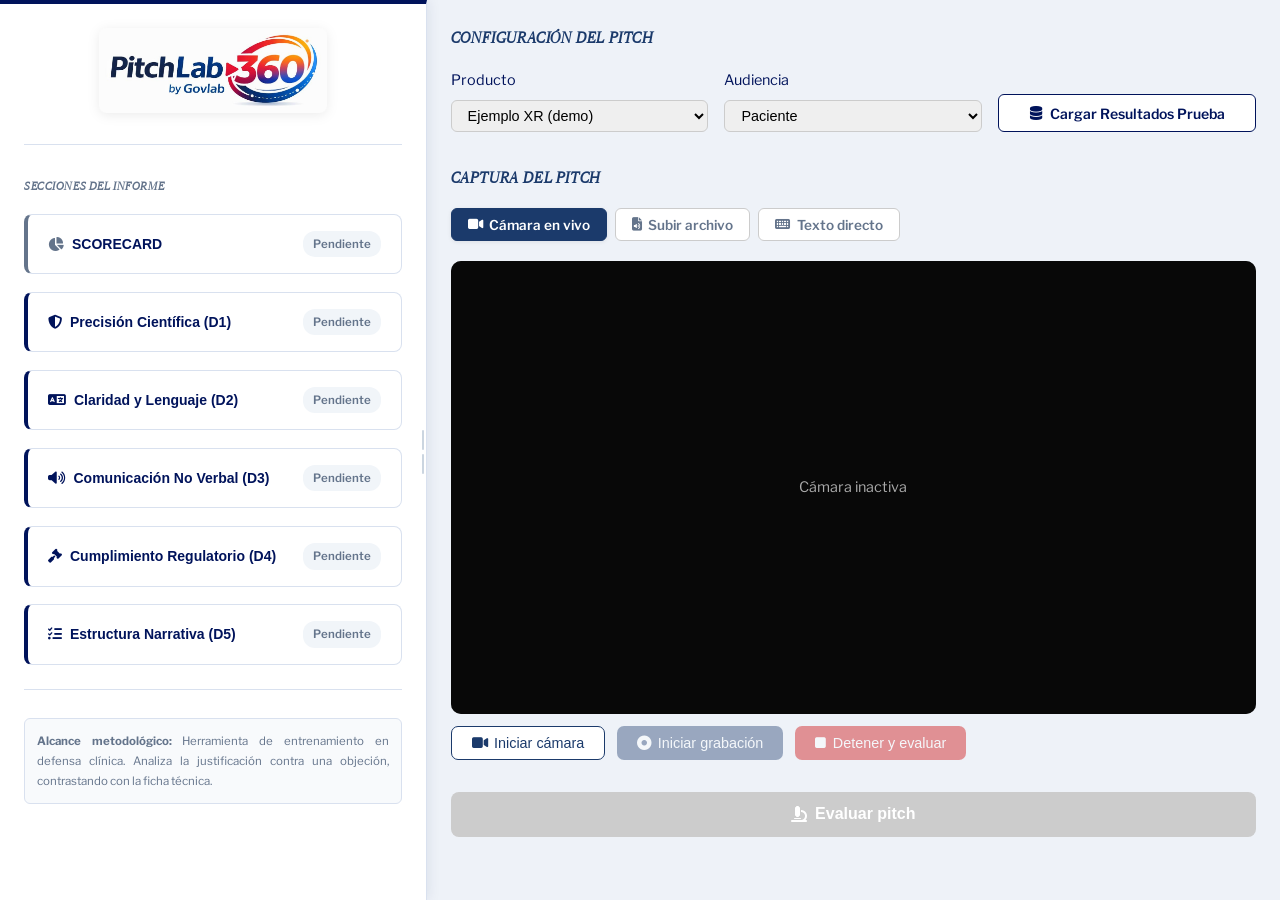
==== static/index.html @ f3664d10 "Fix speech recognition disconnection and add real-time visual canvas feedback for camera gaze tracki" ====
<!DOCTYPE html>
<html lang="es">

<head>
    <meta charset="UTF-8">
    <meta name="viewport" content="width=device-width, initial-scale=1.0">
    <title>PitchMed360 - GovLab | Universidad de La Sabana</title>
    <link rel="icon" href="data:,">
    <link rel="preconnect" href="https://fonts.googleapis.com">
    <link rel="preconnect" href="https://fonts.gstatic.com" crossorigin>
    <link href="https://fonts.googleapis.com/css2?family=Playfair+Display:ital,wght@0,700;0,800;0,900;1,700;1,800&family=Libre+Franklin:ital,wght@0,300;0,400;0,500;0,600;0,700;0,800;1,400;1,600&display=swap" rel="stylesheet">
    <link href="https://api.fontshare.com/v2/css?f[]=cabinet-grotesk@400,500,700&display=swap" rel="stylesheet">
    <link rel="stylesheet" href="https://cdnjs.cloudflare.com/ajax/libs/font-awesome/6.5.0/css/all.min.css" />
    <link rel="stylesheet" href="/static/style.css">
</head>

<body>
    <div class="app-container">

        <!-- ===================== SIDEBAR ===================== -->
        <aside class="sidebar" id="sidebar">
            <div class="sidebar-content">

                <div class="main-logo-container">
                    <a href="https://www.unisabana.edu.co/proyeccion-social/laboratorio-de-gobierno" target="_blank" rel="noopener noreferrer">
                        <img src="/assets/PitchLab360.jpg" alt="PitchLab360 Logo" class="logo logo-pitchlab-main"
                            title="PitchLab360">
                    </a>
                </div>

                <!-- ── MÓDULOS VIEW (default) ── -->
                <div id="sidebar-modules-view">
                    <h2 class="sidebar-title">Secciones del Informe</h2>
                    <div class="modules-container">
                        <div class="module-card metrics-card" data-target="res-scorecard">
                            <div class="module-header">
                                <div class="module-title-wrapper">
                                    <i class="fa-solid fa-chart-pie metric-icon"></i>
                                    <span>SCORECARD</span>
                                </div>
                                <span class="status-badge pending">Pendiente</span>
                            </div>
                        </div>
                        <div class="module-card llm-card" data-target="res-d1">
                            <div class="module-header">
                                <div class="module-title-wrapper">
                                    <i class="fa-solid fa-shield-halved llm-icon"></i>
                                    <span>Precisión Científica (D1)</span>
                                </div>
                                <span class="status-badge pending">Pendiente</span>
                            </div>
                        </div>
                        <div class="module-card llm-card" data-target="res-d2">
                            <div class="module-header">
                                <div class="module-title-wrapper">
                                    <i class="fa-solid fa-language llm-icon"></i>
                                    <span>Claridad y Lenguaje (D2)</span>
                                </div>
                                <span class="status-badge pending">Pendiente</span>
                            </div>
                        </div>
                        <div class="module-card llm-card" data-target="res-d3">
                            <div class="module-header">
                                <div class="module-title-wrapper">
                                    <i class="fa-solid fa-volume-high fa-fw llm-icon"></i>
                                    <span>Comunicación No Verbal (D3)</span>
                                </div>
                                <span class="status-badge pending">Pendiente</span>
                            </div>
                        </div>
                        <div class="module-card llm-card" data-target="res-d4">
                            <div class="module-header">
                                <div class="module-title-wrapper">
                                    <i class="fa-solid fa-gavel llm-icon"></i>
                                    <span>Cumplimiento Regulatorio (D4)</span>
                                </div>
                                <span class="status-badge pending">Pendiente</span>
                            </div>
                        </div>
                        <div class="module-card llm-card" data-target="res-d5">
                            <div class="module-header">
                                <div class="module-title-wrapper">
                                    <i class="fa-solid fa-list-check llm-icon"></i>
                                    <span>Estructura Narrativa (D5)</span>
                                </div>
                                <span class="status-badge pending">Pendiente</span>
                            </div>
                        </div>
                    </div>
                </div>

                <!-- ── RESULTS VIEW (shown after analysis) ── -->
                <div id="sidebar-results-view" style="display:none">
                    <div class="results-view-header">
                        <h2 class="sidebar-title" style="margin:0">Resultados</h2>
                    </div>

                    <!-- SECCIÓN 0: Scorecard -->
                    <section class="res-section-sb" id="res-scorecard">
                        <div class="res-section-hdr metrics-header">
                            <i class="fa-solid fa-chart-pie"></i>
                            <span>SCORECARD</span>
                            <i class="fa-solid fa-chevron-down res-toggle"></i>
                        </div>
                        <div class="res-section-body-sb" id="body-scorecard"></div>
                    </section>

                    <!-- SECCIÓN 1: D1 -->
                    <section class="res-section-sb" id="res-d1">
                        <div class="res-section-hdr llm-header">
                            <i class="fa-solid fa-shield-halved"></i>
                            <span>Precisión Científica (D1)</span>
                            <i class="fa-solid fa-chevron-down res-toggle"></i>
                        </div>
                        <div class="res-section-body-sb" id="body-d1"></div>
                    </section>

                    <!-- SECCIÓN 2: D2 -->
                    <section class="res-section-sb" id="res-d2">
                        <div class="res-section-hdr llm-header">
                            <i class="fa-solid fa-language"></i>
                            <span>Claridad y Lenguaje (D2)</span>
                            <i class="fa-solid fa-chevron-down res-toggle"></i>
                        </div>
                        <div class="res-section-body-sb" id="body-d2"></div>
                    </section>

                    <!-- SECCIÓN 3: D3 -->
                    <section class="res-section-sb" id="res-d3">
                        <div class="res-section-hdr llm-header">
                            <i class="fa-solid fa-volume-high fa-fw"></i>
                            <span>Comunicación No Verbal (D3)</span>
                            <i class="fa-solid fa-chevron-down res-toggle"></i>
                        </div>
                        <div class="res-section-body-sb" id="body-d3"></div>
                    </section>

                    <!-- SECCIÓN 4: D4 -->
                    <section class="res-section-sb" id="res-d4">
                        <div class="res-section-hdr llm-header">
                            <i class="fa-solid fa-gavel"></i>
                            <span>Cumplimiento Regulatorio (D4)</span>
                            <i class="fa-solid fa-chevron-down res-toggle"></i>
                        </div>
                        <div class="res-section-body-sb" id="body-d4"></div>
                    </section>

                    <!-- SECCIÓN 5: D5 -->
                    <section class="res-section-sb" id="res-d5">
                        <div class="res-section-hdr llm-header">
                            <i class="fa-solid fa-list-check"></i>
                            <span>Estructura Narrativa (D5)</span>
                            <i class="fa-solid fa-chevron-down res-toggle"></i>
                        </div>
                        <div class="res-section-body-sb" id="body-d5"></div>
                    </section>
                </div>

                <div class="sidebar-footer">
                    <div style="display:flex;gap:0.5rem;flex-wrap:wrap">
                        <button class="btn btn-export btn-export-html-style" id="btn-export-html" style="display:none;flex:1">
                            <i class="fa-solid fa-file-code"></i> Descargar HTML
                        </button>
                    </div>
                    <div class="methodology-note-box">
                        <p><strong>Alcance metodológico:</strong> Herramienta de entrenamiento en defensa clínica. Analiza la justificación contra una objeción, contrastando con la ficha técnica.</p>
                    </div>
                </div>
            </div>

            <div class="drag-handle" id="drag-handle">
                <div class="handle-line"></div>
                <div class="handle-line"></div>
            </div>
        </aside>

        <!-- ===================== MAIN PANEL ===================== -->
        <main class="main-content" style="flex: 1; overflow-y: auto;">

          <!-- PASO 1: CONFIGURACIÓN -->
          <section class="pm-section" id="sec-config">
            <h2 class="pm-section-title">Configuración del pitch</h2>
            <div class="pm-row">
              <div class="pm-field">
                <label>Producto</label>
                <select id="producto-select">
                  <option value="demo">Ejemplo XR (demo)</option>
                </select>
              </div>
              <div class="pm-field">
                <label>Audiencia</label>
                <select id="audiencia-select">
                  <option value="paciente">Paciente</option>
                  <option value="institucion">Institución (IPS / EPS)</option>
                </select>
              </div>
              <div class="pm-field" style="display: flex; align-items: flex-end; justify-content: flex-end;">
                <button class="btn btn-outline" id="btn-load-demo" style="height: 38px; width: 100%;">
                    <i class="fa-solid fa-database"></i> Cargar Resultados Prueba
                </button>
              </div>
            </div>
          </section>

          <!-- PASO 2: CAPTURA -->
          <section class="pm-section" id="sec-captura">
            <h2 class="pm-section-title">Captura del pitch</h2>

            <div class="capture-tabs">
              <button class="tab-btn active" data-tab="camara">
                <i class="fa-solid fa-video"></i> Cámara en vivo
              </button>
              <button class="tab-btn" data-tab="archivo">
                <i class="fa-solid fa-file-audio"></i> Subir archivo
              </button>
              <button class="tab-btn" data-tab="texto">
                <i class="fa-solid fa-keyboard"></i> Texto directo
              </button>
            </div>

            <!-- TAB: CÁMARA EN VIVO (principal) -->
            <div class="tab-content active" id="tab-camara">
              <div class="camera-container">
                <video id="video-preview" autoplay muted playsinline></video>
                <canvas id="mediapipe-canvas"></canvas>
                <div class="camera-overlay" id="camera-overlay">
                  <span>Cámara inactiva</span>
                </div>
              </div>

              <div class="camera-stats" id="camera-stats" style="display:none">
                <div class="stat-pill" id="stat-cv">Contacto visual: --</div>
                <div class="stat-pill" id="stat-postura">Postura: --</div>
                <div class="stat-pill" id="stat-presencia">Presencia: --</div>
                <div class="stat-pill" id="stat-ppm">-- ppm</div>
                <div class="stat-pill" id="stat-fillers">Fillers: --%</div>
              </div>

              <div class="camera-controls">
                <button class="btn-secondary" id="btn-iniciar-camara">
                  <i class="fa-solid fa-video"></i> Iniciar cámara
                </button>
                <button class="btn-primary" id="btn-grabar" disabled>
                  <i class="fa-solid fa-circle-dot"></i> Iniciar grabación
                </button>
                <button class="btn-danger" id="btn-detener" disabled>
                  <i class="fa-solid fa-stop"></i> Detener y evaluar
                </button>
              </div>

              <div id="transcripcion-live" class="transcripcion-preview" style="display:none">
                <strong>Transcripción en vivo:</strong>
                <textarea id="transcripcion-live-texto" class="transcripcion-textarea-live" readonly placeholder="Aquí aparecerá tu transcripción en vivo..."></textarea>
                <button class="btn-secondary" id="btn-corregir-ia-live" style="margin-top: 0.5rem;">
                  <i class="fa-solid fa-wand-magic-sparkles"></i> Corregir con IA
                </button>
              </div>
            </div>

            <!-- TAB: SUBIR ARCHIVO -->
            <div class="tab-content" id="tab-archivo">
              <label class="upload-label" for="pitch-file">
                <i class="fa-solid fa-cloud-arrow-up"></i>
                <span id="upload-label-text">Arrastra o selecciona audio/video (.mp3, .mp4, .wav, .webm)</span>
              </label>
              <input type="file" id="pitch-file" accept=".mp3,.mp4,.wav,.webm,.m4a,.ogg" style="display:none">
              <div id="transcripcion-preview" class="transcripcion-preview" style="display:none">
                <strong>Transcripción:</strong>
                <p id="transcripcion-texto"></p>
                <small id="transcripcion-meta"></small>
                <button class="btn-secondary" id="btn-corregir-ia-file" style="margin-top: 0.5rem; display: block;">
                  <i class="fa-solid fa-wand-magic-sparkles"></i> Corregir con IA
                </button>
              </div>
              <p class="pm-note">
                <i class="fa-solid fa-circle-info"></i>
                Al subir archivo, D3 (comunicación no verbal) no estará disponible. Se redistribuirán los pesos entre las demás dimensiones.
              </p>
            </div>

            <!-- TAB: TEXTO DIRECTO -->
            <div class="tab-content" id="tab-texto">
              <textarea id="texto-directo" rows="10" placeholder="Pega o escribe aquí el texto del pitch..."></textarea>
              <button class="btn-secondary" id="btn-corregir-ia-text" style="margin-top: 0.5rem; margin-bottom: 0.5rem;">
                <i class="fa-solid fa-wand-magic-sparkles"></i> Corregir con IA
              </button>
              <p class="pm-note">
                <i class="fa-solid fa-circle-info"></i>
                Con texto directo, D3 no está disponible.
              </p>
            </div>
          </section>

          <!-- BOTÓN EVALUAR -->
          <button class="btn-evaluar" id="btn-evaluar" disabled>
            <i class="fa-solid fa-microscope"></i> Evaluar pitch
          </button>

          <!-- RESULTADOS -->
          <section class="pm-section" id="sec-resultados" style="display:none">
            <h2 class="pm-section-title">Resultados</h2>
            <div id="resultados-container"></div>
          </section>

        </main>
    </div>

    <!-- Toast container -->
    <div id="toast-container" class="toast-container"></div>

    <script src="/static/app.js?v=5.0"></script>
</body>

</html>
---- static/style.css ----
@font-face {
    font-family: 'Publico Banner Web';
    src: url('/static/PublicoBannerWeb-LightItalic_govlab.woff2') format('woff2');
    font-weight: normal;
    font-style: italic;
}

:root {
    /* ============================================================
       IDENTIDAD VISUAL — Manual de Marca Universidad de La Sabana
       ============================================================ */

    /* Tipografías (máximo 3 familias) */
    --font-display: 'Publico Banner Web', 'Publico Banner', 'Playfair Display', serif;
    /* Display editorial — H1, H2 */
    --font-main: 'Libre Franklin', sans-serif;
    /* Principal — cuerpo, UI, botones */
    --font-label: 'Cabinet Grotesk', sans-serif;
    /* Apoyo — subtítulos, etiquetas */

    /* 3 tamaños tipográficos (máximo permitido) */
    --fs-sm: 0.72rem;
    /* Etiquetas, badges, notas al pie */
    --fs-md: 0.875rem;
    /* Cuerpo, descripciones, inputs */
    --fs-lg: 1.25rem;
    /* Títulos, encabezados de sección */

    /* Paleta UniSabana Blue */
    --c-blue-dark: #00135B;
    /* 00135B - Escuela de Gobierno
    /* UniSabana Blue oscuro  (PANTONE 281) */
    --c-blue-light: #00387D;
    /* UniSabana Blue medio   (PANTONE 286) */
    --c-blue-soft: #93AAC9;
    /* UniSabana Blue claro   (PANTONE 292) */
    --c-blue-tint: #D9E1EF;
    /* UniSabana Blue tenue   (PANTONE 2707) */
    --c-cream: #F7EFD9;
    /* UniSabana Cream        (PANTONE 7499) */

    /* Colores PitchLab360 */
    --c-yellow: #f8a719;
    --c-red: #d51437; /* claim off-label / violacion */
    --c-green: #16a34a; /* respaldado */
    --c-orange: #fb6f1a;
    /* NOTA: --c-purple reemplazado por azul institucional */
    --c-purple: #00387D;
    /* Remapeado a UniSabana Blue medio */

    /* Semánticos */
    --c-bg: #EEF2F8;
    /* Fondo app — azul institucional muy tenue */
    --bg-main: var(--c-bg);
    --bg-sidebar: #ffffff;
    --bg-card: #ffffff;

    --text-primary: var(--c-blue-dark);
    --text-secondary: #374151;
    --text-muted: #64748b;

    --border-color: #D9E1EF;
    --transition: all 0.2s cubic-bezier(0.4, 0, 0.2, 1);

    /* Interlineado único para toda la plataforma */
    --lh: 1.75;
}

/* ── Tipografía display institucional ──────────────────────── */
h1,
h2 {
    font-family: var(--font-display);
    font-weight: normal;
    font-style: italic;
    color: var(--c-blue-dark);
}

h3,
h4 {
    font-family: var(--font-label);
    font-weight: 700;
    color: var(--c-blue-dark);
}

* {
    box-sizing: border-box;
    margin: 0;
    padding: 0;
}

body {
    font-family: var(--font-main);
    font-size: var(--fs-md);
    background-color: var(--bg-main);
    color: var(--text-primary);
    line-height: var(--lh);
    height: 100vh;
    overflow: hidden;
}

/* Interlineado único para todo el contenido textual */
p,
li,
.result-card>div,
.pv-section-body,
.gauge-text,
.phrase-item,
.digital-reason,
.fc-reason,
.risk-frag,
.risk-desc {
    line-height: var(--lh);
}

/* Base Layout */
.app-container {
    display: flex;
    height: 100vh;
    width: 100vw;
}

/* Sidebar */
.sidebar {
    width: 33.33vw;
    min-width: 320px;
    max-width: 80vw;
    background-color: var(--bg-sidebar);
    border-right: 1px solid var(--border-color);
    border-top: 4px solid var(--c-blue-dark);
    /* Acento UniSabana */
    position: relative;
    display: flex;
    flex-direction: column;
    box-shadow: 2px 0 12px rgba(0, 32, 91, 0.08);
    z-index: 10;
}

.sidebar-content {
    flex: 1;
    display: flex;
    flex-direction: column;
    padding: 1.5rem;
    overflow-y: auto;
}

.drag-handle {
    position: absolute;
    right: 0;
    top: 0;
    bottom: 0;
    width: 6px;
    cursor: col-resize;
    display: flex;
    flex-direction: column;
    justify-content: center;
    align-items: center;
    gap: 4px;
    background-color: transparent;
    transition: background-color var(--transition);
}

.drag-handle:hover,
.drag-handle:active {
    background-color: rgba(0, 32, 91, 0.12);
    /* UniSabana Blue tint */
}

.handle-line {
    width: 2px;
    height: 20px;
    background-color: #cbd5e0;
    border-radius: 2px;
}

.main-logo-container {
    display: flex;
    justify-content: center;
    align-items: center;
    margin-bottom: 2rem;
    padding-bottom: 1.5rem;
    border-bottom: 1px solid var(--border-color);
}

.logo-pitchlab-main {
    max-width: 100%;
    height: auto;
    max-height: 85px;
    /* Larger as requested */
    object-fit: contain;
    border-radius: 8px;
    filter: drop-shadow(0 2px 6px rgba(0, 0, 0, 0.08));
    transition: transform var(--transition);
}

.logo-pitchlab-main:hover {
    transform: scale(1.05);
}

.sidebar-title {
    font-size: var(--fs-sm);
    text-transform: uppercase;
    letter-spacing: 0.05em;
    color: var(--text-muted);
    margin-bottom: 1rem;
    font-weight: 600;
}

/* Modules */
.modules-container {
    display: flex;
    flex-direction: column;
    gap: 1.1rem;
    flex: 1;
}

.module-card {
    background: var(--bg-card);
    border: 1px solid var(--border-color);
    border-radius: 8px;
    padding: 1rem 1.25rem;
    transition: var(--transition);
    cursor: pointer;
}

.module-card:hover {
    border-color: var(--c-blue-dark);
    box-shadow: 0 2px 8px rgba(0, 32, 91, 0.12);
}

.metrics-card {
    border-left: 4px solid var(--text-muted);
}

.metrics-card:hover {
    border-color: var(--c-blue-dark);
}

.llm-card {
    border-left: 4px solid var(--c-blue-dark);
}

.module-header {
    display: flex;
    justify-content: space-between;
    align-items: center;
}

.module-title-wrapper {
    display: flex;
    align-items: center;
    gap: 0.5rem;
    font-weight: 600;
    font-size: var(--fs-md);
    font-family: var(--font-label);
}

.metric-icon {
    color: var(--text-muted);
}

.llm-icon {
    color: var(--c-blue-dark);
}

.module-body {
    margin-top: 0.5rem;
}

.module-desc {
    font-size: var(--fs-sm);
    color: var(--text-muted);
}

.status-badge {
    font-size: var(--fs-sm);
    padding: 0.2rem 0.6rem;
    border-radius: 12px;
    font-weight: 600;
}

.status-badge.pending {
    background: #f1f5f9;
    color: #64748b;
}

.status-badge.completed {
    background: #e6f4ea;
    color: #137333;
}

.sidebar-footer {
    margin-top: 1.5rem;
    padding-top: 1rem;
    border-top: 1px solid var(--border-color);
    display: flex;
    flex-direction: column;
    gap: 0.75rem;
}

.methodology-note-box {
    font-size: var(--fs-sm);
    color: var(--text-muted);
    padding: 0.75rem;
    background-color: #f8fafc;
    border: 1px solid var(--border-color);
    border-radius: 6px;
    line-height: 1.4;
    text-align: justify;
}

.sidebar-logos-bottom {
    display: flex;
    justify-content: center;
    align-items: center;
    gap: 12px;
    margin-top: 1rem;
    flex-wrap: wrap;
    /* Ensure they wrap beautifully if sidebar becomes to narrow */
}

.logo-unisabana-bottom,
.logo-govlab-bottom {
    max-width: 45%;
    /* dynamic width limits based on parent */
    max-height: 35px;
    /* Smaller than main logo */
    object-fit: contain;
    filter: drop-shadow(0 2px 3px rgba(0, 0, 0, 0.04));
    transition: transform var(--transition);
}

.logo-unisabana-bottom:hover,
.logo-govlab-bottom:hover {
    transform: scale(1.05);
}

/* Buttons */
.btn {
    border: none;
    border-radius: 6px;
    padding: 0.6rem 1rem;
    font-family: var(--font-main);
    font-weight: 600;
    font-size: var(--fs-md);
    cursor: pointer;
    display: inline-flex;
    align-items: center;
    justify-content: center;
    gap: 0.5rem;
    transition: var(--transition);
}

.btn-giant-primary {
    background-color: var(--c-blue-dark);
    color: white;
    width: 100%;
    padding: 1.2rem;
    font-size: 1.1rem;
    border-radius: 12px;
    box-shadow: 0 4px 14px rgba(0, 32, 91, 0.3);
}

.btn-giant-primary:hover {
    background-color: #001840;
    transform: translateY(-2px);
    box-shadow: 0 6px 20px rgba(0, 32, 91, 0.45);
}

.btn-primary {
    background-color: var(--c-blue-dark);
    color: white;
}

.btn-primary:hover {
    background-color: #001840;
}

.btn-warning {
    background-color: var(--c-blue-soft);
    color: var(--c-blue-dark);
}

.btn-warning:hover {
    background-color: var(--c-blue-dark);
    color: white;
}

.btn-outline {
    background-color: white;
    border: 1.5px solid var(--c-blue-dark);
    color: var(--c-blue-dark);
}

.btn-outline:hover {
    background-color: var(--c-blue-tint);
    border-color: var(--c-blue-dark);
    color: var(--c-blue-dark);
}

.btn-export {
    background-color: var(--c-blue-dark);
    color: white;
    width: 100%;
}

.btn-export:hover {
    background-color: #001840;
}

/* Main Panel */
.main-panel {
    flex: 1;
    display: flex;
    flex-direction: column;
    overflow: hidden;
    background: transparent;
}

/* Nav */
.top-nav {
    height: 70px;
    background: white;
    border-bottom: 1px solid var(--border-color);
    display: flex;
    align-items: center;
    justify-content: flex-end;
    /* Removed title, align contents right */
    padding: 0 2rem;
}

/* Work Area */
.work-area {
    flex: 1;
    overflow-y: auto;
    padding: 2rem;
    display: flex;
    flex-direction: column;
    gap: 1.5rem;
}

/* Youtube Panel */
.youtube-panel {
    background: white;
    border-radius: 12px;
    padding: 1.5rem;
    box-shadow: 0 2px 10px rgba(0, 0, 0, 0.03);
    border: 1px solid var(--border-color);
}

.youtube-panel.hidden {
    display: none;
}

.youtube-panel h3 {
    margin-bottom: 1rem;
    font-size: 1.1rem;
    display: flex;
    align-items: center;
    gap: 0.5rem;
}

.yt-inputs {
    display: flex;
    flex-direction: column;
    gap: 1rem;
}

.input-row {
    display: flex;
    flex-wrap: wrap;
    /* Allows wrapping on smaller dimensions */
    gap: 1rem;
}

.input-row>* {
    flex: 1;
    min-width: 120px;
}

.action-row {
    display: flex;
    flex-wrap: wrap;
    gap: 1rem;
    margin-top: 0.5rem;
}

.action-row>* {
    flex: 1;
    min-width: 200px;
}

.yt-preview {
    margin-top: 1.5rem;
    background: #f8fafc;
    border: 1px dashed var(--border-color);
    border-radius: 8px;
    padding: 2rem;
    text-align: center;
    color: var(--text-muted);
}

/* Forms & Inputs */
.input-group {
    display: flex;
    flex-direction: column;
    gap: 0.4rem;
    width: 100%;
}

.input-group label {
    font-size: 0.85rem;
    font-weight: 500;
    color: var(--text-secondary);
}

.input-group input {
    width: 100%;
    padding: 0.6rem 0.8rem;
    border: 1px solid var(--border-color);
    border-radius: 6px;
    font-family: inherit;
    font-size: 0.95rem;
    outline: none;
    transition: var(--transition);
}

.input-group input:focus {
    border-color: var(--c-blue-light);
    box-shadow: 0 0 0 3px rgba(50, 119, 195, 0.1);
}

/* Editor Section */
.editor-section {
    display: flex;
    flex-direction: column;
    flex: 1;
    min-height: 300px;
}

.section-header {
    display: flex;
    justify-content: space-between;
    align-items: center;
    margin-bottom: 0.75rem;
}

.section-header h3 {
    font-size: var(--fs-lg);
    font-family: var(--font-label);
    font-weight: 700;
    color: var(--c-blue-dark);
}

.word-count {
    font-size: var(--fs-sm);
    color: var(--text-muted);
    background: #f1f5f9;
    padding: 0.2rem 0.6rem;
    border-radius: 12px;
}

.discourse-textarea {
    flex: 1;
    width: 100%;
    padding: 1.25rem;
    border: 1px solid var(--border-color);
    border-radius: 12px;
    font-family: var(--font-main);
    font-size: var(--fs-md);
    line-height: 1.6;
    resize: none;
    outline: none;
    transition: border-color 0.2s;
    box-shadow: inset 0 2px 4px rgba(0, 0, 0, 0.02);
}

.discourse-textarea:focus {
    border-color: var(--c-blue-light);
    background: white;
}

/* Metadata Section */
.metadata-section {
    background: white;
    padding: 1.5rem;
    border-radius: 12px;
    border: 1px solid var(--border-color);
}

.metadata-section h3 {
    font-size: var(--fs-lg);
    font-family: var(--font-label);
    font-weight: 700;
    color: var(--c-blue-dark);
    margin-bottom: 1rem;
    display: flex;
    align-items: center;
    gap: 0.5rem;
}

.metadata-grid {
    display: grid;
    grid-template-columns: repeat(auto-fit, minmax(200px, 1fr));
    gap: 1.25rem;
}

/* Execution Bar */
.execution-bar {
    padding: 1.5rem 2rem;
    background: white;
    border-top: 1px solid var(--border-color);
    box-shadow: 0 -4px 15px rgba(0, 0, 0, 0.02);
}

/* API Key Section */
.api-key-section {
    background: #f8faff;
    border: 1px solid #d1e0ff;
    border-radius: 8px;
    margin-bottom: 1rem;
    overflow: hidden;
}

.api-key-header {
    display: flex;
    justify-content: space-between;
    align-items: center;
    padding: 0.7rem 1rem;
    cursor: pointer;
    font-size: var(--fs-sm);
    font-weight: 600;
    color: var(--c-blue-dark);
    user-select: none;
    transition: background-color 0.15s;
}

.api-key-header:hover {
    background-color: #edf2ff;
}

.api-key-header span {
    display: flex;
    align-items: center;
    gap: 0.4rem;
}

.api-key-chevron {
    font-size: 0.75rem;
    transition: transform 0.2s ease;
    color: var(--text-muted);
}

.api-key-chevron.open {
    transform: rotate(180deg);
}

.api-key-body {
    padding: 0 1rem 1rem;
    border-top: 1px solid #d1e0ff;
}

.api-key-body.hidden {
    display: none;
}

.api-key-input-wrapper {
    display: flex;
    align-items: center;
    gap: 0.5rem;
}

.api-key-input-wrapper input {
    flex: 1;
    font-family: 'Courier New', monospace;
    font-size: 0.85rem;
    letter-spacing: 0.04em;
    color: var(--c-blue-dark);
}

.btn-icon {
    background: none;
    border: 1px solid var(--border-color);
    border-radius: 6px;
    padding: 0.55rem 0.7rem;
    cursor: pointer;
    color: var(--text-muted);
    transition: var(--transition);
    flex-shrink: 0;
}

.btn-icon:hover {
    background: #f1f5f9;
    color: var(--c-blue-dark);
    border-color: var(--c-blue-dark);
}

.badge-required {
    font-size: 0.7rem;
    background: #fff3cd;
    color: #856404;
    border: 1px solid #ffc107;
    padding: 0.1rem 0.45rem;
    border-radius: 10px;
    font-weight: 600;
    margin-left: 0.3rem;
}

.api-key-hint {
    font-size: var(--fs-sm);
    color: var(--text-muted);
    margin-top: 0.5rem;
    display: flex;
    align-items: flex-start;
    gap: 0.35rem;
    line-height: 1.4;
}

.api-key-hint i {
    flex-shrink: 0;
    margin-top: 2px;
    color: var(--c-blue-dark);
}

.api-key-hint a {
    color: var(--c-blue-dark);
    font-weight: 500;
}

.api-key-hint a:hover {
    text-decoration: underline;
}

/* ============================================================
   SIDEBAR RESULTS VIEW
   ============================================================ */
.results-view-header {
    display: flex;
    justify-content: space-between;
    align-items: center;
    margin-bottom: 0.75rem;
    padding-bottom: 0.75rem;
    border-bottom: 1px solid var(--border-color);
}

.res-section-sb {
    border: 1px solid var(--border-color);
    border-radius: 10px;
    margin-bottom: 0.6rem;
    overflow: hidden;
    background: white;
    width: 100%;
    box-sizing: border-box;
}

.res-section-hdr {
    display: flex;
    align-items: center;
    gap: 0.5rem;
    padding: 0.75rem 0.85rem;
    font-size: var(--fs-lg);
    font-family: var(--font-label);
    font-weight: 700;
    cursor: pointer;
    user-select: none;
    width: 100%;
    box-sizing: border-box;
}

.res-section-hdr span {
    flex: 1;
    min-width: 0;
    overflow: hidden;
    text-overflow: ellipsis;
    white-space: nowrap;
    text-transform: uppercase;
    letter-spacing: 0.04em;
}

.res-section-hdr .res-toggle {
    font-size: 0.65rem;
    transition: transform 0.2s;
    color: var(--text-muted);
    margin-left: 0.5rem;
    flex-shrink: 0;
}

.btn-help-metrics {
    background: none;
    border: none;
    color: var(--c-blue-dark);
    cursor: pointer;
    font-size: 1rem;
    padding: 0.2rem;
    display: flex;
    align-items: center;
    transition: transform 0.2s;
    margin-left: auto;
}

.btn-help-metrics:hover {
    transform: scale(1.1);
    color: var(--c-blue-dark);
}

.res-section-sb.open .res-toggle {
    transform: rotate(180deg);
}

.res-section-body-sb {
    display: none;
    flex-direction: column;
    gap: 1.1rem;
    padding: 1.1rem 1rem;
    border-top: 1px solid var(--border-color);
    background: #fafafa;
    width: 100%;
    box-sizing: border-box;
    overflow: hidden;
}

.res-section-sb.open .res-section-body-sb {
    display: flex;
}

/* All direct children inside sidebar body must respect parent width */
.res-section-body-sb>*,
.res-section-body-sb .result-card,
.res-section-body-sb [style] {
    max-width: 100%;
    box-sizing: border-box;
    min-width: 0;
}

/* Pie chart grid — must never exceed parent */
.res-section-body-sb [style*="grid-template-columns"] {
    max-width: 100%;
    min-width: 0;
}

/* Pie chart legend items — flex truncation */
.res-section-body-sb [style*="flex:1"] {
    min-width: 0;
}

/* Override metrics-grid inside sidebar (mismas columnas que el reporte) */
#sidebar-results-view .metrics-grid {
    grid-template-columns: repeat(auto-fit, minmax(130px, 1fr));
    gap: 0.75rem;
    padding: 0;
}

#sidebar-results-view .result-card {
    background: white;
    max-width: 100%;
    box-sizing: border-box;
}


/* ============================================================
   TAB NAVIGATION
   ============================================================ */
.tab-nav {
    display: flex;
    gap: 0.25rem;
    background: #f1f5f9;
    border-radius: 8px;
    padding: 3px;
}

.tab-btn {
    border: none;
    background: transparent;
    border-radius: 6px;
    padding: 0.45rem 1.1rem;
    font-family: var(--font-main);
    font-size: var(--fs-sm);
    font-weight: 600;
    color: var(--text-muted);
    cursor: pointer;
    display: flex;
    align-items: center;
    gap: 0.4rem;
    transition: var(--transition);
}

.tab-btn:hover {
    background: white;
    color: var(--c-blue-dark);
}

.tab-btn.active {
    background: white;
    color: var(--c-blue-dark);
    box-shadow: 0 1px 4px rgba(0, 0, 0, 0.08);
}

/* ============================================================
   RESULT SECTIONS (live in work-area, not drawer)
   ============================================================ */
#work-area-results .result-section {
    margin-bottom: 0;
}

/* ============================================================
   TOAST NOTIFICATIONS
   ============================================================ */
.toast-container {
    position: fixed;
    bottom: 2rem;
    left: 50%;
    transform: translateX(-50%);
    z-index: 9999;
    display: flex;
    flex-direction: column;
    align-items: center;
    gap: 0.6rem;
    pointer-events: none;
}

.toast {
    background: var(--c-blue-dark);
    color: white;
    border-radius: 10px;
    padding: 0.75rem 1.25rem;
    font-size: 0.9rem;
    font-weight: 500;
    display: flex;
    align-items: center;
    gap: 0.65rem;
    box-shadow: 0 4px 20px rgba(0, 0, 0, 0.18);
    opacity: 0;
    transform: translateY(12px) scale(0.96);
    transition: opacity 0.3s ease, transform 0.3s ease;
    pointer-events: auto;
    max-width: min(480px, 90vw);
}

.toast.show {
    opacity: 1;
    transform: translateY(0) scale(1);
}

.toast.toast-success {
    background: #15803d;
}

.toast.toast-error {
    background: var(--c-red);
}

.toast.toast-info {
    background: var(--c-blue-dark);
}

.toast.toast-warning {
    background: #a16207;
}

/* ============================================================
   RESULT CARDS (shared)
   ============================================================ */
.result-section {
    background: white;
    border-radius: 14px;
    border: 1px solid var(--border-color);
    overflow: hidden;
}

.result-section-header {
    display: flex;
    align-items: center;
    gap: 0.65rem;
    padding: 0.9rem 1.25rem;
    font-weight: 700;
    font-size: 1rem;
}

.result-section-header h3 {
    font-size: inherit;
    font-weight: inherit;
}

.result-section-header i {
    font-size: 1.05rem;
}

.metrics-header {
    background: linear-gradient(90deg, var(--c-blue-tint), #EEF2F8);
    color: var(--c-blue-dark);
    border-bottom: 1px solid var(--c-border-color, var(--c-blue-tint));
}

.metrics-header i {
    color: var(--c-blue-dark);
}

.llm-header {
    background: linear-gradient(90deg, var(--c-blue-tint), #EEF2F8);
    color: var(--c-blue-dark);
    border-bottom: 1px solid var(--c-blue-soft);
}

.llm-header i {
    color: var(--c-blue-light);
}

.result-section-body {
    padding: 1.5rem;
    display: flex;
    flex-direction: column;
    gap: 1.25rem;
}

/* Metrics */
.metrics-grid {
    display: grid;
    grid-template-columns: repeat(auto-fit, minmax(140px, 1fr));
    gap: 1rem;
    padding: 1.25rem;
    padding-bottom: 0.5rem;
}

.metric-stat-card {
    text-align: center;
    background: var(--c-blue-tint);
    border: 1px solid var(--c-blue-soft);
    border-radius: 10px;
    padding: 1rem 0.75rem;
}

.metric-stat-card .stat-val {
    font-size: 1.9rem;
    font-weight: 700;
    color: var(--c-blue-dark);
    line-height: 1;
}

.metric-stat-card .stat-label {
    font-size: 0.75rem;
    color: var(--text-muted);
    margin-top: 0.3rem;
    text-transform: uppercase;
    letter-spacing: 0.04em;
}

.metrics-extra {
    padding: 0 1.25rem 1.25rem;
    display: flex;
    flex-direction: column;
    gap: 0.75rem;
}

.nos-ell-bar {
    display: flex;
    flex-direction: column;
    gap: 0.4rem;
}

.nos-ell-bar .bar-label {
    font-size: 0.8rem;
    font-weight: 600;
    color: var(--text-secondary);
}

.bar-track {
    height: 10px;
    background: #e2e8f0;
    border-radius: 99px;
    overflow: hidden;
    display: flex;
}

.bar-fill-nos {
    background: var(--c-blue-light);
    border-radius: 99px 0 0 99px;
    height: 100%;
}

.bar-fill-ell {
    background: var(--c-red);
    border-radius: 0 99px 99px 0;
    height: 100%;
}

.word-freq-chips {
    display: flex;
    flex-wrap: wrap;
    gap: 0.4rem;
    margin-top: 0.25rem;
}

.word-freq-chip {
    background: var(--c-blue-tint);
    color: var(--c-blue-dark);
    border-radius: 99px;
    padding: 0.15rem 0.65rem;
    font-size: 0.78rem;
    font-weight: 500;
}

.result-card {
    background: #fafafa;
    border: 1px solid #eee;
    border-radius: 10px;
    padding: 1.25rem 1.4rem;
}

.result-card-title {
    font-size: var(--fs-lg);
    font-family: var(--font-label);
    font-weight: 700;
    text-transform: none !important;
    letter-spacing: 0.01em;
    color: var(--c-blue-dark);
    margin-bottom: 0.75rem;
}

.tone-bar-container {
    display: flex;
    flex-direction: column;
    gap: 0.5rem;
}

.tone-track {
    height: 12px;
    background: linear-gradient(to right, var(--c-red), #e2e8f0, var(--c-blue-dark));
    border-radius: 99px;
    position: relative;
}

.tone-thumb {
    position: absolute;
    top: 50%;
    transform: translate(-50%, -50%);
    width: 18px;
    height: 18px;
    background: white;
    border: 3px solid var(--c-blue-dark);
    border-radius: 50%;
}

.phrase-list {
    display: flex;
    flex-direction: column;
    gap: 0.9rem;
}

.phrase-item {
    border-left: 3px solid var(--c-blue-dark);
    padding: 0.75rem 1rem;
    background: white;
    border-radius: 0 8px 8px 0;
    font-size: var(--fs-md);
    line-height: var(--lh);
}

.phrase-item .phrase-type {
    font-size: var(--fs-sm);
    font-weight: 700;
    color: var(--c-blue-dark);
    text-transform: uppercase;
    letter-spacing: 0.04em;
}

.phrase-item .phrase-just {
    font-size: var(--fs-sm);
    color: var(--text-muted);
    margin-top: 0.2rem;
}

.emotion-list {
    display: flex;
    flex-direction: column;
    gap: 1rem;
}

.emotion-row {
    display: flex;
    flex-direction: column;
    gap: 0.25rem;
}

.emotion-header {
    display: flex;
    justify-content: space-between;
    align-items: center;
}

.emotion-name {
    font-size: var(--fs-md);
    font-weight: 600;
    color: var(--c-blue-dark);
}

.emotion-pct {
    font-size: var(--fs-sm);
    font-weight: 700;
    color: var(--c-blue-dark);
}

.emotion-track {
    height: 8px;
    background: #e2e8f0;
    border-radius: 99px;
    overflow: hidden;
}

.emotion-fill {
    height: 100%;
    border-radius: 99px;
    background: linear-gradient(90deg, var(--c-blue-dark), var(--c-blue-soft));
}

.score-gauge {
    display: flex;
    align-items: center;
    gap: 0.75rem;
}

.gauge-circle {
    width: 58px;
    height: 58px;
    border-radius: 50%;
    display: flex;
    align-items: center;
    justify-content: center;
    font-size: 0.95rem;
    font-weight: 700;
    color: var(--c-blue-dark);
    flex-shrink: 0;
    position: relative;
    background: conic-gradient(var(--c-blue-dark) var(--pct, 0%), #e2e8f0 0%);
}

.gauge-circle::before {
    content: '';
    position: absolute;
    inset: 8px;
    background: white;
    border-radius: 50%;
}

.gauge-val {
    position: relative;
    z-index: 1;
}

.gauge-text {
    font-size: var(--fs-md);
    color: var(--text-secondary);
    line-height: var(--lh);
}

.tag-list {
    display: flex;
    flex-wrap: wrap;
    gap: 0.4rem;
}

.tag {
    border-radius: 99px;
    padding: 0.2rem 0.75rem;
    font-size: 0.78rem;
    font-weight: 600;
}

.tag-blue {
    background: var(--c-blue-tint);
    color: var(--c-blue-dark);
}

.tag-green {
    background: var(--c-blue-tint);
    color: var(--c-blue-dark);
}

.tag-orange {
    background: #ffedd5;
    color: #9a3412;
}

.tag-red {
    background: #fee2e2;
    color: #991b1b;
}

.tag-purple {
    background: var(--c-blue-tint);
    color: var(--c-blue-dark);
}

.risk-item {
    border-radius: 8px;
    padding: 0.75rem 1rem;
    border-left: 4px solid;
    background: #fafafa;
}

.risk-item.alta {
    border-color: var(--c-red);
    background: #fff5f5;
}

.risk-item.media {
    border-color: var(--c-yellow);
    background: #fffbf0;
}

.risk-item.baja {
    border-color: var(--c-blue-dark);
    background: var(--c-blue-tint);
}

.risk-item .risk-type {
    font-size: 0.75rem;
    font-weight: 700;
    text-transform: uppercase;
    letter-spacing: 0.05em;
}

.risk-item.alta .risk-type {
    color: var(--c-red);
}

.risk-item.media .risk-type {
    color: #a16207;
}

.risk-item.baja .risk-type {
    color: var(--c-blue-dark);
}

.risk-item .risk-frag {
    font-style: italic;
    font-size: var(--fs-md);
    color: var(--text-primary);
    margin: 0.25rem 0;
    line-height: var(--lh);
}

.risk-item .risk-desc {
    font-size: var(--fs-sm);
    color: var(--text-secondary);
}

.factcheck-item {
    font-size: var(--fs-md);
    padding: 0.5rem 0.75rem;
    border-left: 3px solid var(--c-blue-dark);
    background: white;
    border-radius: 0 8px 8px 0;
}

.factcheck-item .fc-claim {
    font-weight: 600;
    color: var(--c-blue-dark);
}

.factcheck-item .fc-reason {
    color: var(--text-muted);
    font-size: var(--fs-sm);
    margin-top: 0.2rem;
}

.digital-item {
    border: 1px solid var(--border-color);
    border-radius: 8px;
    padding: 1rem 1.25rem;
    background: white;
}

.digital-format {
    display: inline-block;
    background: var(--c-blue-dark);
    color: white;
    font-size: 0.72rem;
    font-weight: 700;
    padding: 0.15rem 0.6rem;
    border-radius: 99px;
    text-transform: uppercase;
    letter-spacing: 0.05em;
    margin-bottom: 0.4rem;
}

.digital-text {
    font-size: var(--fs-md);
    font-style: italic;
    color: var(--text-primary);
    line-height: var(--lh);
    border-left: 3px solid var(--c-blue-dark);
    padding-left: 0.75rem;
}

.digital-reason {
    font-size: var(--fs-sm);
    color: var(--text-muted);
    margin-top: 0.35rem;
}

/* Platform badges (social media) */
.platform-badge {
    display: inline-block;
    background: var(--c-blue-dark);
    color: white;
    font-size: 0.7rem;
    font-weight: 700;
    padding: 0.15rem 0.55rem;
    border-radius: 99px;
    letter-spacing: 0.03em;
}

/* Discourse type tags with justification */
.discourse-type-tag {
    display: flex;
    flex-direction: column;
    gap: 0.2rem;
}

.discourse-type-tag.dominant .tag {
    background: var(--c-blue-dark);
    color: white;
}

.discourse-type-just {
    font-size: var(--fs-sm);
    color: var(--text-muted);
    padding-left: 0.5rem;
    line-height: var(--lh);
}

/* Intro catchy card */
.intro-catchy-card {
    background: linear-gradient(135deg, var(--c-blue-tint), #EEF2F8);
    border: 1px solid var(--c-blue-soft);
}

/* QR Placeholder */
.qr-placeholder {
    border: 2px dashed var(--border-color);
    border-radius: 8px;
    padding: 1.5rem;
    display: inline-flex;
    flex-direction: column;
    align-items: center;
}

/* Stakeholders */
.stakeholder-item {
    border: 1px solid var(--border-color);
    border-radius: 8px;
    padding: 1rem 1.25rem;
    background: white;
}

.stakeholder-header {
    display: flex;
    justify-content: space-between;
    align-items: center;
    margin-bottom: 0.35rem;
}

.stakeholder-name {
    font-weight: 700;
    font-size: var(--fs-md);
    color: var(--c-blue-dark);
}

.stakeholder-pct {
    font-size: var(--fs-sm);
    font-weight: 700;
    color: var(--c-blue-dark);
}

.stakeholder-meta {
    display: flex;
    flex-wrap: wrap;
    gap: 0.4rem;
    margin-bottom: 0.4rem;
}

.stakeholder-category {
    font-size: var(--fs-sm);
    background: #f1f5f9;
    color: var(--text-secondary);
    border-radius: 99px;
    padding: 0.1rem 0.55rem;
    font-weight: 500;
}

.stakeholder-relation {
    font-size: 0.72rem;
    border-radius: 99px;
    padding: 0.1rem 0.55rem;
    font-weight: 600;
}

.stakeholder-track {
    height: 6px;
    background: #e2e8f0;
    border-radius: 99px;
    overflow: hidden;
    margin-bottom: 0.3rem;
}

.stakeholder-fill {
    height: 100%;
    border-radius: 99px;
    transition: width 0.4s ease;
}

/* Pie chart slices � hover */
.pie-slice {
    cursor: pointer;
    transition: opacity 0.15s ease;
}

.pie-slice:hover {
    opacity: 0.78;
}

/* Floating pie tooltip */
#pie-tooltip {
    position: fixed;
    display: none;
    pointer-events: none;
    z-index: 9999;
    background: var(--c-blue-dark);
    color: white;
    padding: 0.35rem 0.8rem;
    border-radius: 8px;
    font-size: 0.78rem;
    font-weight: 600;
    white-space: nowrap;
    box-shadow: 0 4px 14px rgba(0, 0, 0, 0.22);
    letter-spacing: 0.01em;
}


.error-block {
    background: #fff5f5;
    border: 1px solid #fecaca;
    border-radius: 8px;
    padding: 0.75rem 1rem;
    color: #991b1b;
    font-size: 0.88rem;
    display: flex;
    gap: 0.5rem;
    align-items: flex-start;
}


/* Metrics Help Box */
.metrics-help-box {
    background: var(--c-blue-tint);
    border: 1px solid var(--c-blue-soft);
    border-radius: 8px;
    padding: 1rem;
    margin-bottom: 1rem;
    position: relative;
    box-shadow: 0 2px 8px rgba(0, 0, 0, 0.05);
    animation: fadeInSlide 0.3s ease-out;
}

.metrics-help-box.hidden {
    display: none;
}

.help-box-header {
    display: flex;
    justify-content: space-between;
    align-items: center;
    margin-bottom: 0.5rem;
    color: var(--c-blue-dark);
}

.close-help-box {
    background: none;
    border: none;
    font-size: 1.2rem;
    cursor: pointer;
    color: var(--text-muted);
    padding: 0 0.2rem;
}

.close-help-box:hover {
    color: var(--c-red);
}

.help-box-content p {
    font-size: 0.78rem;
    color: var(--text-secondary);
    margin-bottom: 0.5rem;
    line-height: 1.4;
}

@keyframes fadeInSlide {
    from {
        opacity: 0;
        transform: translateY(-10px);
    }

    to {
        opacity: 1;
        transform: translateY(0);
    }
}

/* ============================================================
   PRINT / PDF STYLES
   ============================================================ */
@media print {
    body {
        overflow: visible;
        height: auto;
    }

    .app-container,
    .results-overlay,
    .results-drawer,
    .toast-container,
    #work-area-results {
        display: none !important;
    }

    /* Prevent GPU compositing → rasterization of text */
    * {
        backdrop-filter: none !important;
        -webkit-backdrop-filter: none !important;
        filter: none !important;
        will-change: auto !important;
        box-shadow: none !important;
        text-shadow: none !important;
    }
}


.results-overlay {
    position: fixed;
    inset: 0;
    background: rgba(0, 30, 80, 0.35);
    backdrop-filter: blur(3px);
    z-index: 100;
    transition: opacity 0.3s ease;
}

.results-overlay.hidden {
    display: none;
}

.results-drawer {
    position: fixed;
    top: 0;
    right: 0;
    bottom: 0;
    width: min(860px, 95vw);
    background: var(--c-bg);
    z-index: 101;
    display: flex;
    flex-direction: column;
    box-shadow: -8px 0 40px rgba(0, 0, 0, 0.15);
    transition: transform 0.35s cubic-bezier(0.4, 0, 0.2, 1);
}

.results-drawer.hidden {
    transform: translateX(105%);
    display: flex;
    pointer-events: none;
    visibility: hidden;
}

.results-drawer-header {
    background: white;
    border-bottom: 1px solid var(--border-color);
    padding: 1.25rem 2rem;
    display: flex;
    justify-content: space-between;
    align-items: center;
    flex-shrink: 0;
    gap: 1rem;
    flex-wrap: wrap;
}

.results-title-area {
    display: flex;
    align-items: center;
    gap: 0.75rem;
    color: var(--c-blue-dark);
}

.results-title-area i {
    font-size: 1.25rem;
    color: var(--c-red);
}

.results-title-area h2 {
    font-size: 1.2rem;
    font-weight: 700;
}

.results-meta-badge {
    font-size: 0.75rem;
    background: var(--c-blue-tint);
    color: var(--c-blue-dark);
    border-radius: 12px;
    padding: 0.2rem 0.7rem;
    font-weight: 600;
}

.results-header-actions {
    display: flex;
    align-items: center;
    gap: 0.75rem;
}

.results-body {
    flex: 1;
    overflow-y: auto;
    padding: 1.5rem 2rem 3rem;
    display: flex;
    flex-direction: column;
    gap: 1.5rem;
}

.result-section {
    background: white;
    border-radius: 14px;
    border: 1px solid var(--border-color);
    overflow: hidden;
}

.result-section-header {
    display: flex;
    align-items: center;
    gap: 0.65rem;
    padding: 0.9rem 1.25rem;
    font-weight: 700;
    font-size: 1rem;
}

.result-section-header h3 {
    font-size: inherit;
    font-weight: inherit;
}

.result-section-header i {
    font-size: 1.05rem;
}

.metrics-header {
    background: linear-gradient(90deg, var(--c-blue-tint), #EEF2F8);
    color: var(--c-blue-dark);
    border-bottom: 1px solid var(--c-border-color, var(--c-blue-tint));
}

.metrics-header i {
    color: var(--c-blue-dark);
}

.llm-header {
    background: linear-gradient(90deg, var(--c-blue-tint), #EEF2F8);
    color: var(--c-blue-dark);
    border-bottom: 1px solid var(--c-blue-tint);
}

.llm-header i {
    color: var(--c-blue-dark);
}

.result-section-body {
    padding: 1.5rem;
    display: flex;
    flex-direction: column;
    gap: 1.25rem;
}

/* Metrics */
.metrics-grid {
    display: grid;
    grid-template-columns: repeat(auto-fit, minmax(140px, 1fr));
    gap: 1rem;
    padding: 1.25rem;
    padding-bottom: 0.5rem;
}

.metric-stat-card {
    text-align: center;
    background: #f8faff;
    border: 1px solid #dde8fb;
    border-radius: 10px;
    padding: 1rem 0.75rem;
}

.metric-stat-card .stat-val {
    font-size: 1.9rem;
    font-weight: 700;
    color: var(--c-blue-dark);
    line-height: 1;
}

.metric-stat-card .stat-label {
    font-size: 0.75rem;
    color: var(--text-muted);
    margin-top: 0.3rem;
    text-transform: uppercase;
    letter-spacing: 0.04em;
}

.metrics-extra {
    padding: 0 1.25rem 1.25rem;
    display: flex;
    flex-direction: column;
    gap: 0.75rem;
}

.nos-ell-bar {
    display: flex;
    flex-direction: column;
    gap: 0.4rem;
}

.nos-ell-bar .bar-label {
    font-size: 0.8rem;
    font-weight: 600;
    color: var(--text-secondary);
}

.bar-track {
    height: 10px;
    background: #e2e8f0;
    border-radius: 99px;
    overflow: hidden;
    display: flex;
}

.bar-fill-nos {
    background: var(--c-blue-light);
    border-radius: 99px 0 0 99px;
    height: 100%;
}

.bar-fill-ell {
    background: var(--c-red);
    border-radius: 0 99px 99px 0;
    height: 100%;
}

.word-freq-chips {
    display: flex;
    flex-wrap: wrap;
    gap: 0.4rem;
    margin-top: 0.25rem;
}

.word-freq-chip {
    background: var(--c-blue-tint);
    color: var(--c-blue-dark);
    border-radius: 99px;
    padding: 0.15rem 0.65rem;
    font-size: 0.78rem;
    font-weight: 500;
}

/* Generic card */
.result-card {
    background: #fafafa;
    border: 1px solid #eee;
    border-radius: 10px;
    padding: 1.25rem 1.4rem;
}

.result-card-title {
    font-size: var(--fs-lg);
    font-family: var(--font-label);
    font-weight: 700;
    text-transform: none !important;
    letter-spacing: 0.01em;
    color: var(--c-blue-dark);
    margin-bottom: 0.75rem;
}

/* Tone bar */
.tone-bar-container {
    display: flex;
    flex-direction: column;
    gap: 0.5rem;
}

.tone-track {
    height: 12px;
    background: linear-gradient(to right, var(--c-red), #e2e8f0, var(--c-blue-dark));
    border-radius: 99px;
    position: relative;
}

.tone-thumb {
    position: absolute;
    top: 50%;
    transform: translate(-50%, -50%);
    width: 18px;
    height: 18px;
    background: white;
    border: 3px solid var(--c-blue-dark);
    border-radius: 50%;
}

/* Phrases */
.phrase-list {
    display: flex;
    flex-direction: column;
    gap: 0.9rem;
}

.phrase-item {
    border-left: 3px solid var(--c-blue-dark);
    padding: 0.75rem 1rem;
    background: white;
    border-radius: 0 8px 8px 0;
    font-size: var(--fs-md);
    line-height: var(--lh);
}

.phrase-item .phrase-type {
    font-size: var(--fs-sm);
    font-weight: 700;
    color: var(--c-blue-dark);
    text-transform: uppercase;
    letter-spacing: 0.04em;
}

.phrase-item .phrase-just {
    font-size: var(--fs-sm);
    color: var(--text-muted);
    margin-top: 0.2rem;
}

/* Emotions */
.emotion-list {
    display: flex;
    flex-direction: column;
    gap: 1rem;
}

.emotion-row {
    display: flex;
    flex-direction: column;
    gap: 0.25rem;
}

.emotion-header {
    display: flex;
    justify-content: space-between;
    align-items: center;
}

.emotion-name {
    font-size: 0.88rem;
    font-weight: 600;
    color: var(--c-blue-dark);
}

.emotion-pct {
    font-size: 0.82rem;
    font-weight: 700;
    color: var(--c-purple);
}

.emotion-track {
    height: 8px;
    background: #e2e8f0;
    border-radius: 99px;
    overflow: hidden;
}

.emotion-fill {
    height: 100%;
    border-radius: 99px;
    background: linear-gradient(90deg, var(--c-blue-dark), var(--c-blue-soft));
}

/* Score gauge */
.score-gauge {
    display: flex;
    align-items: center;
    gap: 0.75rem;
}

.gauge-circle {
    width: 58px;
    height: 58px;
    border-radius: 50%;
    display: flex;
    align-items: center;
    justify-content: center;
    font-size: 0.95rem;
    font-weight: 700;
    color: var(--c-blue-dark);
    flex-shrink: 0;
    position: relative;
    background: conic-gradient(var(--c-blue-dark) var(--pct, 0%), #e2e8f0 0%);
}

.gauge-circle::before {
    content: '';
    position: absolute;
    inset: 8px;
    background: white;
    border-radius: 50%;
}

.gauge-val {
    position: relative;
    z-index: 1;
}

.gauge-text {
    font-size: var(--fs-md);
    color: var(--text-secondary);
    line-height: var(--lh);
}

/* Tags */
.tag-list {
    display: flex;
    flex-wrap: wrap;
    gap: 0.4rem;
}

.tag {
    border-radius: 99px;
    padding: 0.2rem 0.75rem;
    font-size: 0.78rem;
    font-weight: 600;
}

.tag-blue {
    background: var(--c-blue-tint);
    color: var(--c-blue-dark);
}

.tag-green {
    background: var(--c-blue-tint);
    color: var(--c-blue-dark);
}

.tag-orange {
    background: #ffedd5;
    color: #9a3412;
}

.tag-red {
    background: #fee2e2;
    color: #991b1b;
}

.tag-purple {
    background: var(--c-blue-tint);
    color: var(--c-blue-dark);
}

/* Risks */
.risk-item {
    border-radius: 8px;
    padding: 0.75rem 1rem;
    border-left: 4px solid;
    background: #fafafa;
}

.risk-item.alta {
    border-color: var(--c-red);
    background: #fff5f5;
}

.risk-item.media {
    border-color: var(--c-yellow);
    background: #fffbf0;
}

.risk-item.baja {
    border-color: #7b96c9;
    background: #f0f3fa;
}

.risk-item .risk-type {
    font-size: 0.75rem;
    font-weight: 700;
    text-transform: uppercase;
    letter-spacing: 0.05em;
}

.risk-item.alta .risk-type {
    color: var(--c-red);
}

.risk-item.media .risk-type {
    color: #a16207;
}

.risk-item.baja .risk-type {
    color: var(--c-blue-dark);
}

.risk-item .risk-frag {
    font-style: italic;
    font-size: var(--fs-md);
    color: var(--text-primary);
    margin: 0.25rem 0;
    line-height: var(--lh);
}

.risk-item .risk-desc {
    font-size: var(--fs-sm);
    color: var(--text-secondary);
}

/* Factcheck */
.factcheck-item {
    font-size: 0.88rem;
    padding: 0.5rem 0.75rem;
    border-left: 3px solid var(--c-blue-dark);
    background: white;
    border-radius: 0 8px 8px 0;
}

.factcheck-item .fc-claim {
    font-weight: 600;
    color: var(--c-blue-dark);
}

.factcheck-item .fc-reason {
    color: var(--text-muted);
    font-size: 0.8rem;
    margin-top: 0.2rem;
}

/* Digital */
.digital-item {
    border: 1px solid var(--border-color);
    border-radius: 8px;
    padding: 0.75rem 1rem;
    background: white;
}

.digital-format {
    display: inline-block;
    background: var(--c-blue-dark);
    color: white;
    font-size: 0.72rem;
    font-weight: 700;
    padding: 0.15rem 0.6rem;
    border-radius: 99px;
    text-transform: uppercase;
    letter-spacing: 0.05em;
    margin-bottom: 0.4rem;
}

.digital-text {
    font-size: 0.9rem;
    font-style: italic;
    color: var(--text-primary);
    line-height: 1.4;
    border-left: 3px solid var(--c-blue-dark);
    padding-left: 0.75rem;
}

.digital-reason {
    font-size: 0.8rem;
    color: var(--text-muted);
    margin-top: 0.35rem;
}

/* Error block */
.error-block {
    background: #fff5f5;
    border: 1px solid #fecaca;
    border-radius: 8px;
    padding: 0.75rem 1rem;
    color: #991b1b;
    font-size: 0.88rem;
    display: flex;
    gap: 0.5rem;
    align-items: flex-start;
}

/* spaCy warning banner */
.spacy-warning {
    background: #fef9c3;
    border: 1px solid #fde68a;
    border-radius: 8px;
    padding: 0.65rem 0.85rem;
    color: #78350f;
    font-size: 0.8rem;
    display: flex;
    gap: 0.5rem;
    align-items: flex-start;
    margin-bottom: 0.5rem;
}

/* ============================================================
   PRINT / PDF  — uses #print-view populated by JS
   ============================================================ */
#print-view {
    display: none;
}

@media print {

    /* Hide the whole app */
    .app-container,
    .toast-container {
        display: none !important;
    }

    /* Show only the print view */
    #print-view {
        display: block !important;
        font-family: 'Libre Franklin', sans-serif;
        color: #00205B;
        padding: 2rem;
        background: white;
    }

    .pv-header-logos {
        display: flex;
        justify-content: space-between;
        align-items: center;
        margin-bottom: 2rem;
        border-bottom: 2px solid var(--c-blue-dark);
        padding-bottom: 1rem;
    }

    .pv-logo-main {
        height: 60px;
        width: auto;
        object-fit: contain;
    }

    .pv-logos-secondary {
        display: flex;
        gap: 1rem;
        align-items: center;
    }

    .pv-logo-sub {
        height: 40px;
        width: auto;
        object-fit: contain;
    }

    .pv-disclaimer {
        margin-top: 3rem;
        padding-top: 1rem;
        border-top: 1px solid #e2e8f0;
        font-size: 0.75rem;
        color: #64748b;
        line-height: 1.4;
        text-align: justify;
    }

    #print-view * {
        -webkit-print-color-adjust: exact !important;
        print-color-adjust: exact !important;
    }

    /* Force visibility of bars and tracks in print */
    .bar-track,
    .tone-track,
    .emotion-track,
    .gauge-circle {
        background-color: #f1f5f9 !important;
        border: 1px solid #e2e8f0 !important;
    }

    .bar-fill-nos {
        background-color: #3277c3 !important;
    }

    .bar-fill-ell {
        background-color: #d51437 !important;
    }

    .emotion-fill {
        background: linear-gradient(90deg, var(--c-blue-dark), var(--c-blue-soft)) !important;
        background-color: var(--c-blue-dark) !important;
    }

    .tone-thumb {
        background-color: white !important;
        border: 3px solid #00205B !important;
    }

    /* Conic gradient fallback/support for PDF */
    .gauge-circle {
        background: conic-gradient(#00205B var(--pct, 0%), #f1f5f9 0%) !important;
    }

    #print-view h1 {
        font-size: 1.4rem;
        margin-bottom: 0.25rem;
    }

    #print-view .pv-meta {
        font-size: 0.85rem;
        color: #64748b;
        margin-bottom: 1.5rem;
    }

    #print-view .pv-section {
        margin-bottom: 1.5rem;
        break-inside: avoid;
        page-break-inside: avoid;
        border: 1px solid #e2e8f0;
        border-radius: 8px;
        overflow: hidden;
    }

    #print-view .pv-section-hdr {
        background: #f1f5f9 !important;
        padding: 0.5rem 0.85rem;
        font-weight: 700;
        font-size: 0.9rem;
        border-bottom: 1px solid #e2e8f0;
    }

    #print-view .pv-section-body {
        padding: 0.85rem;
        font-size: 0.85rem;
        line-height: 1.5;
    }

    /* Hide help box in print */
    .metrics-help-box {
        display: none !important;
    }
}

/* --- CHAT UI STYLES --- */
.chat-message {
    padding: 0.8rem 1rem;
    border-radius: 8px;
    margin-bottom: 0.8rem;
    max-width: 85%;
    line-height: 1.5;
    font-size: 0.95rem;
}

.chat-message.medico {
    background-color: var(--c-blue-dark);
    color: white;
    align-self: flex-end;
    margin-left: auto;
    border-bottom-right-radius: 0;
}

.chat-message.interlocutor {
    background-color: #e2e8f0;
    color: var(--text-primary);
    align-self: flex-start;
    margin-right: auto;
    border-bottom-left-radius: 0;
}

.chat-history {
    display: flex;
    flex-direction: column;
}

/* ─── PITCHMED360 ─────────────────────────────────────────── */
.main-content { padding: 1.5rem; max-width: 860px; }

.pm-section { margin-bottom: 2rem; }
.pm-section-title { font-size: 1rem; font-weight: 700; color: #1B3A6B; margin-bottom: 1rem; text-transform: uppercase; letter-spacing: 0.05em; }
.pm-row { display: flex; gap: 1rem; }
.pm-field { display: flex; flex-direction: column; gap: 0.4rem; flex: 1; font-size: 0.9rem; }
.pm-field select { padding: 0.4rem 0.75rem; border: 1px solid #ccc; border-radius: 6px; font-size: 0.9rem; }
.pm-note { font-size: 0.82rem; color: #888; margin-top: 0.75rem; }

/* Tabs */
.capture-tabs { display: flex; gap: 0.5rem; margin-bottom: 1.25rem; }
.tab-btn { padding: 0.45rem 1rem; border: 1px solid #ccc; border-radius: 6px; background: white; cursor: pointer; font-size: 0.85rem; display: flex; align-items: center; gap: 0.4rem; }
.tab-btn.active { background: #1B3A6B; color: white; border-color: #1B3A6B; }
.tab-content { display: none; }
.tab-content.active { display: block; }

/* Cámara */
.camera-container { position: relative; width: 100%; aspect-ratio: 16/9; background: #111; border-radius: 10px; overflow: hidden; margin-bottom: 0.75rem; }
.camera-container video, .camera-container canvas { position: absolute; top: 0; left: 0; width: 100%; height: 100%; }
.camera-overlay { position: absolute; inset: 0; display: flex; align-items: center; justify-content: center; color: #aaa; font-size: 0.9rem; background: rgba(0,0,0,0.5); }
.camera-stats { display: flex; flex-wrap: wrap; gap: 0.5rem; margin-bottom: 0.75rem; }
.stat-pill { background: #f0f4fa; border-radius: 999px; padding: 0.3rem 0.8rem; font-size: 0.8rem; color: #1B3A6B; font-weight: 600; }
.camera-controls { display: flex; gap: 0.75rem; margin-bottom: 0.75rem; }

/* Botones */
.btn-primary { padding: 0.5rem 1.25rem; background: #1B3A6B; color: white; border: none; border-radius: 7px; cursor: pointer; font-size: 0.9rem; display: flex; align-items: center; gap: 0.4rem; }
.btn-secondary { padding: 0.5rem 1.25rem; background: white; color: #1B3A6B; border: 1px solid #1B3A6B; border-radius: 7px; cursor: pointer; font-size: 0.9rem; display: flex; align-items: center; gap: 0.4rem; }
.btn-danger { padding: 0.5rem 1.25rem; background: #CC0000; color: white; border: none; border-radius: 7px; cursor: pointer; font-size: 0.9rem; display: flex; align-items: center; gap: 0.4rem; }
.btn-primary:disabled, .btn-secondary:disabled, .btn-danger:disabled { opacity: 0.4; cursor: not-allowed; }

/* Upload */
.upload-label { display: flex; align-items: center; gap: 0.75rem; padding: 1.5rem; border: 2px dashed #ccc; border-radius: 8px; cursor: pointer; font-size: 0.9rem; color: #555; transition: border-color 0.2s; }
.upload-label:hover { border-color: #1B3A6B; }

/* Transcripción preview */
.transcripcion-preview { margin-top: 0.75rem; padding: 0.75rem; background: #f0f4fa; border-radius: 8px; font-size: 0.85rem; border: 1px solid var(--border-color); box-shadow: inset 0 2px 4px rgba(0, 0, 0, 0.02); }
.transcripcion-textarea-live {
    width: 100%;
    min-height: 150px;
    height: 220px;
    background: transparent;
    border: none;
    resize: vertical;
    font-family: var(--font-main);
    font-size: 0.95rem;
    color: #1e293b;
    line-height: 1.6;
    outline: none;
    padding: 0;
    box-sizing: border-box;
    display: block;
}

/* Botón evaluar */
.btn-evaluar { width: 100%; padding: 0.85rem; background: #1A7A4A; color: white; border: none; border-radius: 8px; font-size: 1rem; font-weight: 700; cursor: pointer; margin-bottom: 2rem; display: flex; align-items: center; justify-content: center; gap: 0.5rem; transition: background 0.2s; }
.btn-evaluar:hover:not(:disabled) { background: #145f38; }
.btn-evaluar:disabled { background: #ccc; cursor: not-allowed; }

/* Resultados */
.scorecard-header { padding: 1.25rem 1.5rem; background: #f9f9f9; border-radius: 10px; margin-bottom: 1.5rem; }
.scorecard-puntaje { font-size: 3rem; font-weight: 800; color: #1B3A6B; line-height: 1; }
.scorecard-puntaje span { font-size: 1.2rem; color: #999; }
.scorecard-banda { font-size: 1.1rem; font-weight: 700; margin-top: 0.25rem; }
.scorecard-audiencia { font-size: 0.85rem; color: #888; margin-top: 0.25rem; }
.scorecard-nota { font-size: 0.82rem; color: #CC5500; margin-top: 0.5rem; }

.dims-grid { display: flex; flex-direction: column; gap: 1rem; }
.dim-card { background: white; border: 1px solid #e5e5e5; border-radius: 8px; padding: 1rem 1.25rem; }
.dim-header { display: flex; align-items: center; gap: 0.75rem; margin-bottom: 0.5rem; }
.dim-id { font-size: 0.75rem; font-weight: 800; color: white; background: #1B3A6B; padding: 0.15rem 0.5rem; border-radius: 4px; }
.dim-nombre { flex: 1; font-size: 0.9rem; font-weight: 600; color: #333; }
.dim-score { font-size: 1rem; font-weight: 700; color: #1B3A6B; }
.dim-bar { height: 6px; background: #eee; border-radius: 3px; margin-bottom: 0.75rem; }
.dim-bar-fill { height: 100%; background: #1A7A4A; border-radius: 3px; transition: width 0.6s ease; }
.dim-detalles { font-size: 0.83rem; color: #555; padding-left: 1.25rem; margin: 0; line-height: 1.7; }
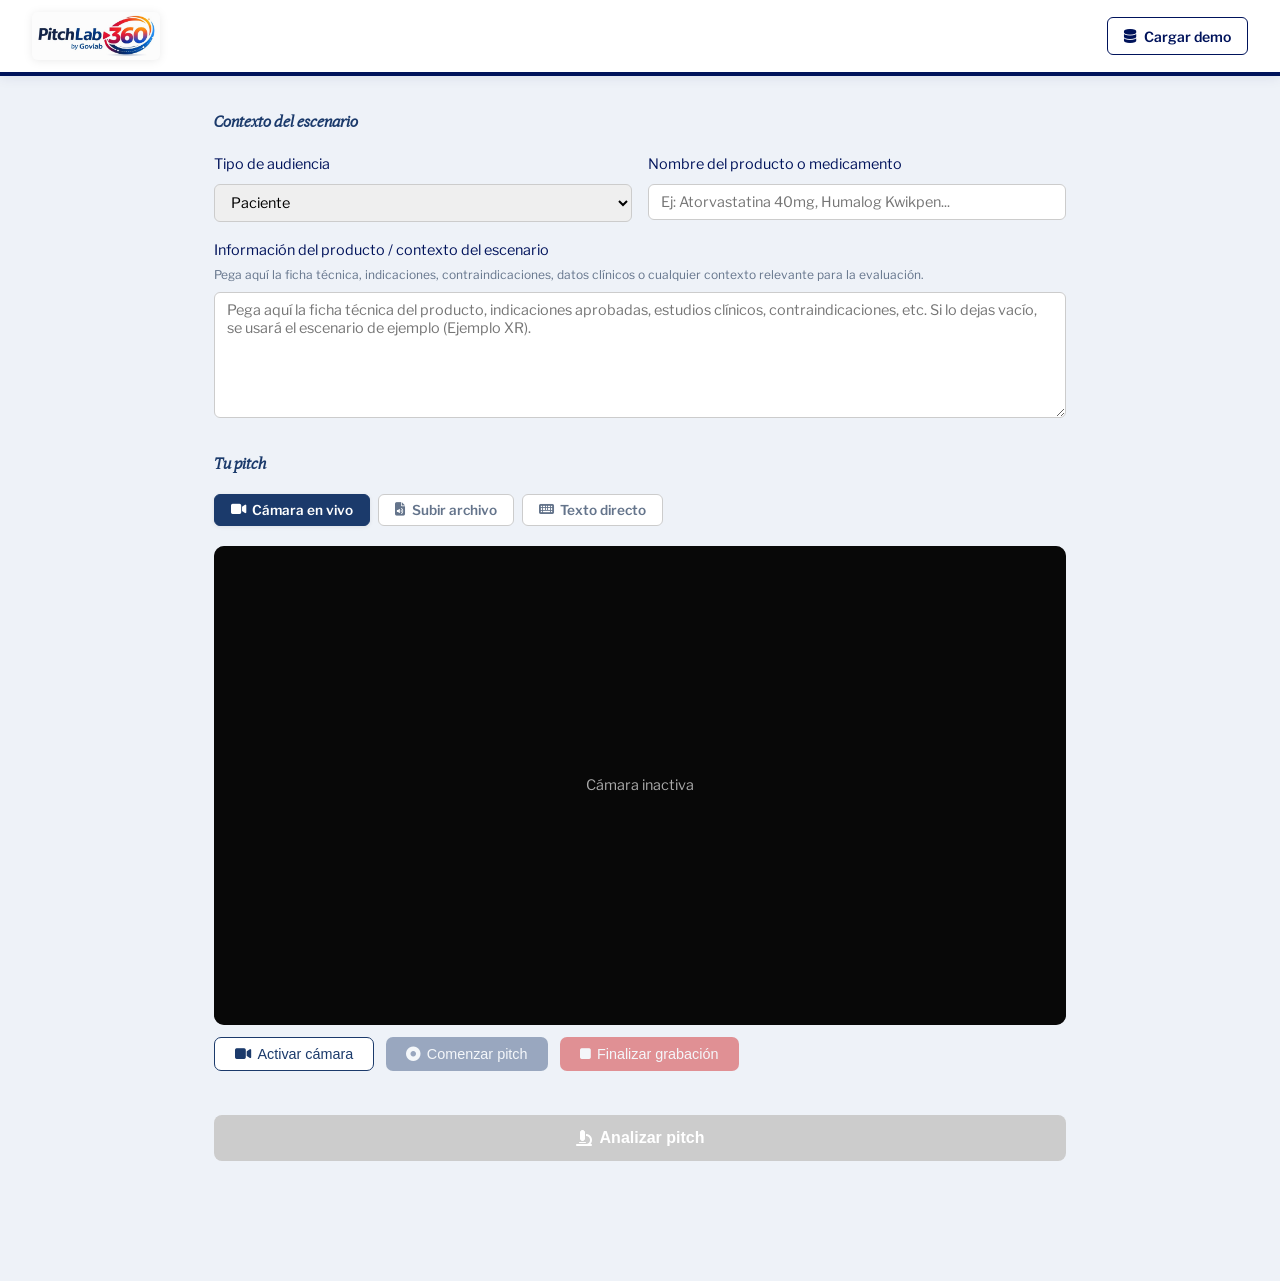
==== commit 4db9bb21: "Major redesign: remove sidebar, add editable context, reset button, fix D3 persistence, rename butto" ====
--- a/static/index.html
+++ b/static/index.html
@@ -5,6 +5,7 @@
     <meta charset="UTF-8">
     <meta name="viewport" content="width=device-width, initial-scale=1.0">
     <title>PitchMed360 - GovLab | Universidad de La Sabana</title>
+    <meta name="description" content="Plataforma de entrenamiento en argumentación clínica para médicos. Analiza y evalúa tu pitch frente a pacientes e instituciones de salud.">
     <link rel="icon" href="data:,">
     <link rel="preconnect" href="https://fonts.googleapis.com">
     <link rel="preconnect" href="https://fonts.gstatic.com" crossorigin>
@@ -15,292 +16,152 @@
 </head>
 
 <body>
-    <div class="app-container">
+    <div class="app-fullpage">
 
-        <!-- ===================== SIDEBAR ===================== -->
-        <aside class="sidebar" id="sidebar">
-            <div class="sidebar-content">
+        <!-- ===================== TOP BAR ===================== -->
+        <header class="top-bar">
+            <a href="https://www.unisabana.edu.co/proyeccion-social/laboratorio-de-gobierno" target="_blank" rel="noopener noreferrer" class="top-bar-logo">
+                <img src="/assets/PitchLab360.jpg" alt="PitchLab360 Logo" class="logo-topbar">
+            </a>
+            <div class="top-bar-actions">
+                <button class="btn btn-outline btn-sm" id="btn-load-demo">
+                    <i class="fa-solid fa-database"></i> Cargar demo
+                </button>
+                <button class="btn btn-reset" id="btn-reset" style="display:none">
+                    <i class="fa-solid fa-rotate-left"></i> Nuevo pitch
+                </button>
+            </div>
+        </header>
 
-                <div class="main-logo-container">
-                    <a href="https://www.unisabana.edu.co/proyeccion-social/laboratorio-de-gobierno" target="_blank" rel="noopener noreferrer">
-                        <img src="/assets/PitchLab360.jpg" alt="PitchLab360 Logo" class="logo logo-pitchlab-main"
-                            title="PitchLab360">
-                    </a>
+        <!-- ===================== MAIN CONTENT ===================== -->
+        <main class="page-main">
+
+            <!-- SECCIÓN 1: CONTEXTO DEL ESCENARIO -->
+            <section class="pm-section" id="sec-config">
+                <h2 class="pm-section-title">Contexto del escenario</h2>
+                <div class="context-grid">
+                    <div class="pm-field">
+                        <label for="audiencia-select">Tipo de audiencia</label>
+                        <select id="audiencia-select">
+                            <option value="paciente">Paciente</option>
+                            <option value="institucion">Institución (IPS / EPS)</option>
+                        </select>
+                    </div>
+                    <div class="pm-field">
+                        <label for="producto-nombre">Nombre del producto o medicamento</label>
+                        <input type="text" id="producto-nombre" placeholder="Ej: Atorvastatina 40mg, Humalog Kwikpen..." />
+                    </div>
+                </div>
+                <div class="pm-field" style="margin-top: 1rem;">
+                    <label for="ficha-custom">
+                        Información del producto / contexto del escenario
+                        <span class="label-hint">Pega aquí la ficha técnica, indicaciones, contraindicaciones, datos clínicos o cualquier contexto relevante para la evaluación.</span>
+                    </label>
+                    <textarea id="ficha-custom" rows="6" placeholder="Pega aquí la ficha técnica del producto, indicaciones aprobadas, estudios clínicos, contraindicaciones, etc. Si lo dejas vacío, se usará el escenario de ejemplo (Ejemplo XR)."></textarea>
+                </div>
+            </section>
+
+            <!-- SECCIÓN 2: CAPTURA DEL PITCH -->
+            <section class="pm-section" id="sec-captura">
+                <h2 class="pm-section-title">Tu pitch</h2>
+
+                <div class="capture-tabs">
+                    <button class="tab-btn active" data-tab="camara">
+                        <i class="fa-solid fa-video"></i> Cámara en vivo
+                    </button>
+                    <button class="tab-btn" data-tab="archivo">
+                        <i class="fa-solid fa-file-audio"></i> Subir archivo
+                    </button>
+                    <button class="tab-btn" data-tab="texto">
+                        <i class="fa-solid fa-keyboard"></i> Texto directo
+                    </button>
                 </div>
 
-                <!-- ── MÓDULOS VIEW (default) ── -->
-                <div id="sidebar-modules-view">
-                    <h2 class="sidebar-title">Secciones del Informe</h2>
-                    <div class="modules-container">
-                        <div class="module-card metrics-card" data-target="res-scorecard">
-                            <div class="module-header">
-                                <div class="module-title-wrapper">
-                                    <i class="fa-solid fa-chart-pie metric-icon"></i>
-                                    <span>SCORECARD</span>
-                                </div>
-                                <span class="status-badge pending">Pendiente</span>
-                            </div>
+                <!-- TAB: CÁMARA EN VIVO -->
+                <div class="tab-content active" id="tab-camara">
+                    <div class="camera-container">
+                        <video id="video-preview" autoplay muted playsinline></video>
+                        <canvas id="mediapipe-canvas"></canvas>
+                        <div class="camera-overlay" id="camera-overlay">
+                            <span>Cámara inactiva</span>
                         </div>
-                        <div class="module-card llm-card" data-target="res-d1">
-                            <div class="module-header">
-                                <div class="module-title-wrapper">
-                                    <i class="fa-solid fa-shield-halved llm-icon"></i>
-                                    <span>Precisión Científica (D1)</span>
-                                </div>
-                                <span class="status-badge pending">Pendiente</span>
-                            </div>
-                        </div>
-                        <div class="module-card llm-card" data-target="res-d2">
-                            <div class="module-header">
-                                <div class="module-title-wrapper">
-                                    <i class="fa-solid fa-language llm-icon"></i>
-                                    <span>Claridad y Lenguaje (D2)</span>
-                                </div>
-                                <span class="status-badge pending">Pendiente</span>
-                            </div>
-                        </div>
-                        <div class="module-card llm-card" data-target="res-d3">
-                            <div class="module-header">
-                                <div class="module-title-wrapper">
-                                    <i class="fa-solid fa-volume-high fa-fw llm-icon"></i>
-                                    <span>Comunicación No Verbal (D3)</span>
-                                </div>
-                                <span class="status-badge pending">Pendiente</span>
-                            </div>
-                        </div>
-                        <div class="module-card llm-card" data-target="res-d4">
-                            <div class="module-header">
-                                <div class="module-title-wrapper">
-                                    <i class="fa-solid fa-gavel llm-icon"></i>
-                                    <span>Cumplimiento Regulatorio (D4)</span>
-                                </div>
-                                <span class="status-badge pending">Pendiente</span>
-                            </div>
-                        </div>
-                        <div class="module-card llm-card" data-target="res-d5">
-                            <div class="module-header">
-                                <div class="module-title-wrapper">
-                                    <i class="fa-solid fa-list-check llm-icon"></i>
-                                    <span>Estructura Narrativa (D5)</span>
-                                </div>
-                                <span class="status-badge pending">Pendiente</span>
-                            </div>
-                        </div>
+                    </div>
+
+                    <div class="camera-stats" id="camera-stats" style="display:none">
+                        <div class="stat-pill" id="stat-cv">Contacto visual: --</div>
+                        <div class="stat-pill" id="stat-postura">Postura: --</div>
+                        <div class="stat-pill" id="stat-presencia">Presencia: --</div>
+                        <div class="stat-pill" id="stat-ppm">-- ppm</div>
+                        <div class="stat-pill" id="stat-fillers">Fillers: --%</div>
+                    </div>
+
+                    <div class="camera-controls">
+                        <button class="btn-secondary" id="btn-iniciar-camara">
+                            <i class="fa-solid fa-video"></i> Activar cámara
+                        </button>
+                        <button class="btn-primary" id="btn-grabar" disabled>
+                            <i class="fa-solid fa-circle-dot"></i> Comenzar pitch
+                        </button>
+                        <button class="btn-danger" id="btn-detener" disabled>
+                            <i class="fa-solid fa-stop"></i> Finalizar grabación
+                        </button>
+                    </div>
+
+                    <div id="transcripcion-live" class="transcripcion-preview" style="display:none">
+                        <strong>Transcripción en vivo:</strong>
+                        <textarea id="transcripcion-live-texto" class="transcripcion-textarea-live" readonly placeholder="Aquí aparecerá tu transcripción en vivo..."></textarea>
+                        <button class="btn-secondary" id="btn-corregir-ia-live" style="margin-top: 0.5rem;">
+                            <i class="fa-solid fa-wand-magic-sparkles"></i> Corregir con IA
+                        </button>
                     </div>
                 </div>
 
-                <!-- ── RESULTS VIEW (shown after analysis) ── -->
-                <div id="sidebar-results-view" style="display:none">
-                    <div class="results-view-header">
-                        <h2 class="sidebar-title" style="margin:0">Resultados</h2>
+                <!-- TAB: SUBIR ARCHIVO -->
+                <div class="tab-content" id="tab-archivo">
+                    <label class="upload-label" for="pitch-file">
+                        <i class="fa-solid fa-cloud-arrow-up"></i>
+                        <span id="upload-label-text">Arrastra o selecciona audio/video (.mp3, .mp4, .wav, .webm)</span>
+                    </label>
+                    <input type="file" id="pitch-file" accept=".mp3,.mp4,.wav,.webm,.m4a,.ogg" style="display:none">
+                    <div id="transcripcion-preview" class="transcripcion-preview" style="display:none">
+                        <strong>Transcripción:</strong>
+                        <p id="transcripcion-texto"></p>
+                        <small id="transcripcion-meta"></small>
+                        <button class="btn-secondary" id="btn-corregir-ia-file" style="margin-top: 0.5rem; display: block;">
+                            <i class="fa-solid fa-wand-magic-sparkles"></i> Corregir con IA
+                        </button>
                     </div>
-
-                    <!-- SECCIÓN 0: Scorecard -->
-                    <section class="res-section-sb" id="res-scorecard">
-                        <div class="res-section-hdr metrics-header">
-                            <i class="fa-solid fa-chart-pie"></i>
-                            <span>SCORECARD</span>
-                            <i class="fa-solid fa-chevron-down res-toggle"></i>
-                        </div>
-                        <div class="res-section-body-sb" id="body-scorecard"></div>
-                    </section>
-
-                    <!-- SECCIÓN 1: D1 -->
-                    <section class="res-section-sb" id="res-d1">
-                        <div class="res-section-hdr llm-header">
-                            <i class="fa-solid fa-shield-halved"></i>
-                            <span>Precisión Científica (D1)</span>
-                            <i class="fa-solid fa-chevron-down res-toggle"></i>
-                        </div>
-                        <div class="res-section-body-sb" id="body-d1"></div>
-                    </section>
-
-                    <!-- SECCIÓN 2: D2 -->
-                    <section class="res-section-sb" id="res-d2">
-                        <div class="res-section-hdr llm-header">
-                            <i class="fa-solid fa-language"></i>
-                            <span>Claridad y Lenguaje (D2)</span>
-                            <i class="fa-solid fa-chevron-down res-toggle"></i>
-                        </div>
-                        <div class="res-section-body-sb" id="body-d2"></div>
-                    </section>
-
-                    <!-- SECCIÓN 3: D3 -->
-                    <section class="res-section-sb" id="res-d3">
-                        <div class="res-section-hdr llm-header">
-                            <i class="fa-solid fa-volume-high fa-fw"></i>
-                            <span>Comunicación No Verbal (D3)</span>
-                            <i class="fa-solid fa-chevron-down res-toggle"></i>
-                        </div>
-                        <div class="res-section-body-sb" id="body-d3"></div>
-                    </section>
-
-                    <!-- SECCIÓN 4: D4 -->
-                    <section class="res-section-sb" id="res-d4">
-                        <div class="res-section-hdr llm-header">
-                            <i class="fa-solid fa-gavel"></i>
-                            <span>Cumplimiento Regulatorio (D4)</span>
-                            <i class="fa-solid fa-chevron-down res-toggle"></i>
-                        </div>
-                        <div class="res-section-body-sb" id="body-d4"></div>
-                    </section>
-
-                    <!-- SECCIÓN 5: D5 -->
-                    <section class="res-section-sb" id="res-d5">
-                        <div class="res-section-hdr llm-header">
-                            <i class="fa-solid fa-list-check"></i>
-                            <span>Estructura Narrativa (D5)</span>
-                            <i class="fa-solid fa-chevron-down res-toggle"></i>
-                        </div>
-                        <div class="res-section-body-sb" id="body-d5"></div>
-                    </section>
+                    <p class="pm-note">
+                        <i class="fa-solid fa-circle-info"></i>
+                        Al subir archivo, la dimensión D3 (comunicación no verbal) no estará disponible.
+                    </p>
                 </div>
 
-                <div class="sidebar-footer">
-                    <div style="display:flex;gap:0.5rem;flex-wrap:wrap">
-                        <button class="btn btn-export btn-export-html-style" id="btn-export-html" style="display:none;flex:1">
-                            <i class="fa-solid fa-file-code"></i> Descargar HTML
-                        </button>
-                    </div>
-                    <div class="methodology-note-box">
-                        <p><strong>Alcance metodológico:</strong> Herramienta de entrenamiento en defensa clínica. Analiza la justificación contra una objeción, contrastando con la ficha técnica.</p>
-                    </div>
+                <!-- TAB: TEXTO DIRECTO -->
+                <div class="tab-content" id="tab-texto">
+                    <textarea id="texto-directo" rows="10" placeholder="Pega o escribe aquí el texto del pitch..."></textarea>
+                    <button class="btn-secondary" id="btn-corregir-ia-text" style="margin-top: 0.5rem; margin-bottom: 0.5rem;">
+                        <i class="fa-solid fa-wand-magic-sparkles"></i> Corregir con IA
+                    </button>
+                    <p class="pm-note">
+                        <i class="fa-solid fa-circle-info"></i>
+                        Con texto directo, D3 no está disponible.
+                    </p>
                 </div>
+            </section>
+
+            <!-- BARRA DE ACCIÓN -->
+            <div class="action-bar">
+                <button class="btn-evaluar" id="btn-evaluar" disabled>
+                    <i class="fa-solid fa-microscope"></i> Analizar pitch
+                </button>
             </div>
 
-            <div class="drag-handle" id="drag-handle">
-                <div class="handle-line"></div>
-                <div class="handle-line"></div>
-            </div>
-        </aside>
-
-        <!-- ===================== MAIN PANEL ===================== -->
-        <main class="main-content" style="flex: 1; overflow-y: auto;">
-
-          <!-- PASO 1: CONFIGURACIÓN -->
-          <section class="pm-section" id="sec-config">
-            <h2 class="pm-section-title">Configuración del pitch</h2>
-            <div class="pm-row">
-              <div class="pm-field">
-                <label>Producto</label>
-                <select id="producto-select">
-                  <option value="demo">Ejemplo XR (demo)</option>
-                </select>
-              </div>
-              <div class="pm-field">
-                <label>Audiencia</label>
-                <select id="audiencia-select">
-                  <option value="paciente">Paciente</option>
-                  <option value="institucion">Institución (IPS / EPS)</option>
-                </select>
-              </div>
-              <div class="pm-field" style="display: flex; align-items: flex-end; justify-content: flex-end;">
-                <button class="btn btn-outline" id="btn-load-demo" style="height: 38px; width: 100%;">
-                    <i class="fa-solid fa-database"></i> Cargar Resultados Prueba
-                </button>
-              </div>
-            </div>
-          </section>
-
-          <!-- PASO 2: CAPTURA -->
-          <section class="pm-section" id="sec-captura">
-            <h2 class="pm-section-title">Captura del pitch</h2>
-
-            <div class="capture-tabs">
-              <button class="tab-btn active" data-tab="camara">
-                <i class="fa-solid fa-video"></i> Cámara en vivo
-              </button>
-              <button class="tab-btn" data-tab="archivo">
-                <i class="fa-solid fa-file-audio"></i> Subir archivo
-              </button>
-              <button class="tab-btn" data-tab="texto">
-                <i class="fa-solid fa-keyboard"></i> Texto directo
-              </button>
-            </div>
-
-            <!-- TAB: CÁMARA EN VIVO (principal) -->
-            <div class="tab-content active" id="tab-camara">
-              <div class="camera-container">
-                <video id="video-preview" autoplay muted playsinline></video>
-                <canvas id="mediapipe-canvas"></canvas>
-                <div class="camera-overlay" id="camera-overlay">
-                  <span>Cámara inactiva</span>
-                </div>
-              </div>
-
-              <div class="camera-stats" id="camera-stats" style="display:none">
-                <div class="stat-pill" id="stat-cv">Contacto visual: --</div>
-                <div class="stat-pill" id="stat-postura">Postura: --</div>
-                <div class="stat-pill" id="stat-presencia">Presencia: --</div>
-                <div class="stat-pill" id="stat-ppm">-- ppm</div>
-                <div class="stat-pill" id="stat-fillers">Fillers: --%</div>
-              </div>
-
-              <div class="camera-controls">
-                <button class="btn-secondary" id="btn-iniciar-camara">
-                  <i class="fa-solid fa-video"></i> Iniciar cámara
-                </button>
-                <button class="btn-primary" id="btn-grabar" disabled>
-                  <i class="fa-solid fa-circle-dot"></i> Iniciar grabación
-                </button>
-                <button class="btn-danger" id="btn-detener" disabled>
-                  <i class="fa-solid fa-stop"></i> Detener y evaluar
-                </button>
-              </div>
-
-              <div id="transcripcion-live" class="transcripcion-preview" style="display:none">
-                <strong>Transcripción en vivo:</strong>
-                <textarea id="transcripcion-live-texto" class="transcripcion-textarea-live" readonly placeholder="Aquí aparecerá tu transcripción en vivo..."></textarea>
-                <button class="btn-secondary" id="btn-corregir-ia-live" style="margin-top: 0.5rem;">
-                  <i class="fa-solid fa-wand-magic-sparkles"></i> Corregir con IA
-                </button>
-              </div>
-            </div>
-
-            <!-- TAB: SUBIR ARCHIVO -->
-            <div class="tab-content" id="tab-archivo">
-              <label class="upload-label" for="pitch-file">
-                <i class="fa-solid fa-cloud-arrow-up"></i>
-                <span id="upload-label-text">Arrastra o selecciona audio/video (.mp3, .mp4, .wav, .webm)</span>
-              </label>
-              <input type="file" id="pitch-file" accept=".mp3,.mp4,.wav,.webm,.m4a,.ogg" style="display:none">
-              <div id="transcripcion-preview" class="transcripcion-preview" style="display:none">
-                <strong>Transcripción:</strong>
-                <p id="transcripcion-texto"></p>
-                <small id="transcripcion-meta"></small>
-                <button class="btn-secondary" id="btn-corregir-ia-file" style="margin-top: 0.5rem; display: block;">
-                  <i class="fa-solid fa-wand-magic-sparkles"></i> Corregir con IA
-                </button>
-              </div>
-              <p class="pm-note">
-                <i class="fa-solid fa-circle-info"></i>
-                Al subir archivo, D3 (comunicación no verbal) no estará disponible. Se redistribuirán los pesos entre las demás dimensiones.
-              </p>
-            </div>
-
-            <!-- TAB: TEXTO DIRECTO -->
-            <div class="tab-content" id="tab-texto">
-              <textarea id="texto-directo" rows="10" placeholder="Pega o escribe aquí el texto del pitch..."></textarea>
-              <button class="btn-secondary" id="btn-corregir-ia-text" style="margin-top: 0.5rem; margin-bottom: 0.5rem;">
-                <i class="fa-solid fa-wand-magic-sparkles"></i> Corregir con IA
-              </button>
-              <p class="pm-note">
-                <i class="fa-solid fa-circle-info"></i>
-                Con texto directo, D3 no está disponible.
-              </p>
-            </div>
-          </section>
-
-          <!-- BOTÓN EVALUAR -->
-          <button class="btn-evaluar" id="btn-evaluar" disabled>
-            <i class="fa-solid fa-microscope"></i> Evaluar pitch
-          </button>
-
-          <!-- RESULTADOS -->
-          <section class="pm-section" id="sec-resultados" style="display:none">
-            <h2 class="pm-section-title">Resultados</h2>
-            <div id="resultados-container"></div>
-          </section>
+            <!-- RESULTADOS -->
+            <section class="pm-section" id="sec-resultados" style="display:none">
+                <h2 class="pm-section-title">Resultados del análisis</h2>
+                <div id="resultados-container"></div>
+            </section>
 
         </main>
     </div>
@@ -308,7 +169,7 @@
     <!-- Toast container -->
     <div id="toast-container" class="toast-container"></div>
 
-    <script src="/static/app.js?v=5.0"></script>
+    <script src="/static/app.js?v=5.1"></script>
 </body>
 
 </html>
--- a/static/style.css
+++ b/static/style.css
@@ -94,29 +94,92 @@
     background-color: var(--bg-main);
     color: var(--text-primary);
     line-height: var(--lh);
-    height: 100vh;
-    overflow: hidden;
-}
-
-/* Interlineado único para todo el contenido textual */
-p,
-li,
-.result-card>div,
-.pv-section-body,
-.gauge-text,
-.phrase-item,
-.digital-reason,
-.fc-reason,
-.risk-frag,
-.risk-desc {
-    line-height: var(--lh);
-}
-
-/* Base Layout */
-.app-container {
-    display: flex;
-    height: 100vh;
-    width: 100vw;
+    min-height: 100vh;
+    overflow-x: hidden;
+}
+
+/* Full-page layout (no sidebar) */
+.app-fullpage {
+    display: flex;
+    flex-direction: column;
+    min-height: 100vh;
+}
+
+/* Top Bar */
+.top-bar {
+    background: white;
+    border-bottom: 4px solid var(--c-blue-dark);
+    padding: 0.75rem 2rem;
+    display: flex;
+    align-items: center;
+    justify-content: space-between;
+    gap: 1rem;
+    box-shadow: 0 2px 12px rgba(0, 19, 91, 0.08);
+    position: sticky;
+    top: 0;
+    z-index: 50;
+}
+
+.top-bar-logo {
+    display: flex;
+    align-items: center;
+    text-decoration: none;
+}
+
+.logo-topbar {
+    height: 48px;
+    width: auto;
+    object-fit: contain;
+    border-radius: 6px;
+    filter: drop-shadow(0 1px 4px rgba(0,0,0,0.08));
+    transition: transform var(--transition);
+}
+
+.logo-topbar:hover {
+    transform: scale(1.04);
+}
+
+.top-bar-actions {
+    display: flex;
+    gap: 0.65rem;
+    align-items: center;
+}
+
+.btn-sm {
+    padding: 0.4rem 0.85rem;
+    font-size: var(--fs-sm);
+}
+
+.btn-reset {
+    background: white;
+    border: 1.5px solid var(--c-orange);
+    color: var(--c-orange);
+    border-radius: 6px;
+    padding: 0.4rem 0.85rem;
+    font-family: var(--font-main);
+    font-weight: 600;
+    font-size: var(--fs-sm);
+    cursor: pointer;
+    display: inline-flex;
+    align-items: center;
+    gap: 0.4rem;
+    transition: var(--transition);
+}
+
+.btn-reset:hover {
+    background: var(--c-orange);
+    color: white;
+}
+
+/* Main page content */
+.page-main {
+    max-width: 900px;
+    width: 100%;
+    margin: 0 auto;
+    padding: 2rem 1.5rem 4rem;
+    display: flex;
+    flex-direction: column;
+    gap: 0;
 }
 
 /* Sidebar */
@@ -2368,11 +2431,22 @@
 .main-content { padding: 1.5rem; max-width: 860px; }
 
 .pm-section { margin-bottom: 2rem; }
-.pm-section-title { font-size: 1rem; font-weight: 700; color: #1B3A6B; margin-bottom: 1rem; text-transform: uppercase; letter-spacing: 0.05em; }
+.pm-section-title { font-size: 1rem; font-weight: 700; color: #1B3A6B; margin-bottom: 1rem; }
 .pm-row { display: flex; gap: 1rem; }
 .pm-field { display: flex; flex-direction: column; gap: 0.4rem; flex: 1; font-size: 0.9rem; }
-.pm-field select { padding: 0.4rem 0.75rem; border: 1px solid #ccc; border-radius: 6px; font-size: 0.9rem; }
+.pm-field input, .pm-field select, .pm-field textarea { padding: 0.5rem 0.75rem; border: 1px solid #ccc; border-radius: 6px; font-size: 0.9rem; font-family: inherit; outline: none; transition: border-color 0.2s; }
+.pm-field input:focus, .pm-field select:focus, .pm-field textarea:focus { border-color: var(--c-blue-dark); }
 .pm-note { font-size: 0.82rem; color: #888; margin-top: 0.75rem; }
+
+/* Context section grid */
+.context-grid { display: grid; grid-template-columns: 1fr 1fr; gap: 1rem; }
+@media (max-width: 640px) { .context-grid { grid-template-columns: 1fr; } }
+
+/* Label hint */
+.label-hint { display: block; font-size: 0.75rem; color: var(--text-muted); font-weight: 400; margin-top: 0.1rem; }
+
+/* Action bar */
+.action-bar { display: flex; gap: 1rem; align-items: center; margin-bottom: 1.5rem; }
 
 /* Tabs */
 .capture-tabs { display: flex; gap: 0.5rem; margin-bottom: 1.25rem; }
